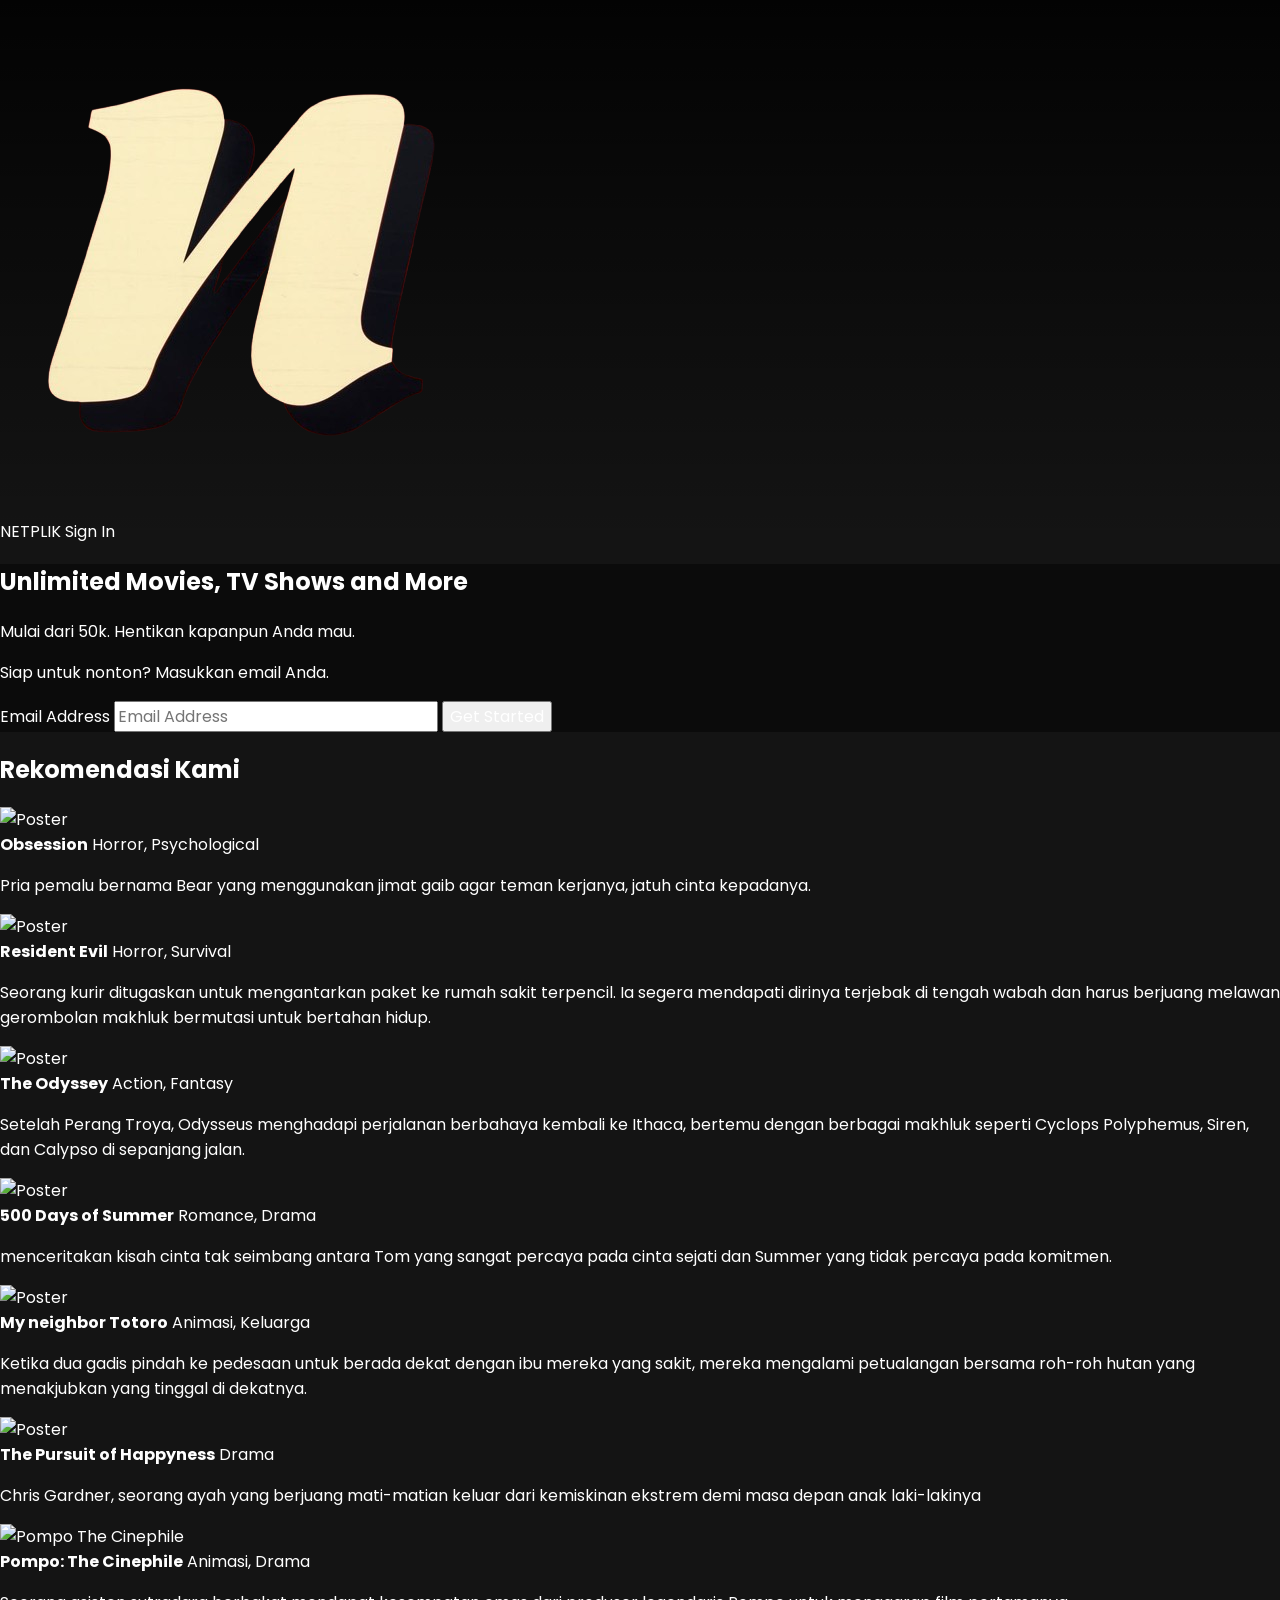
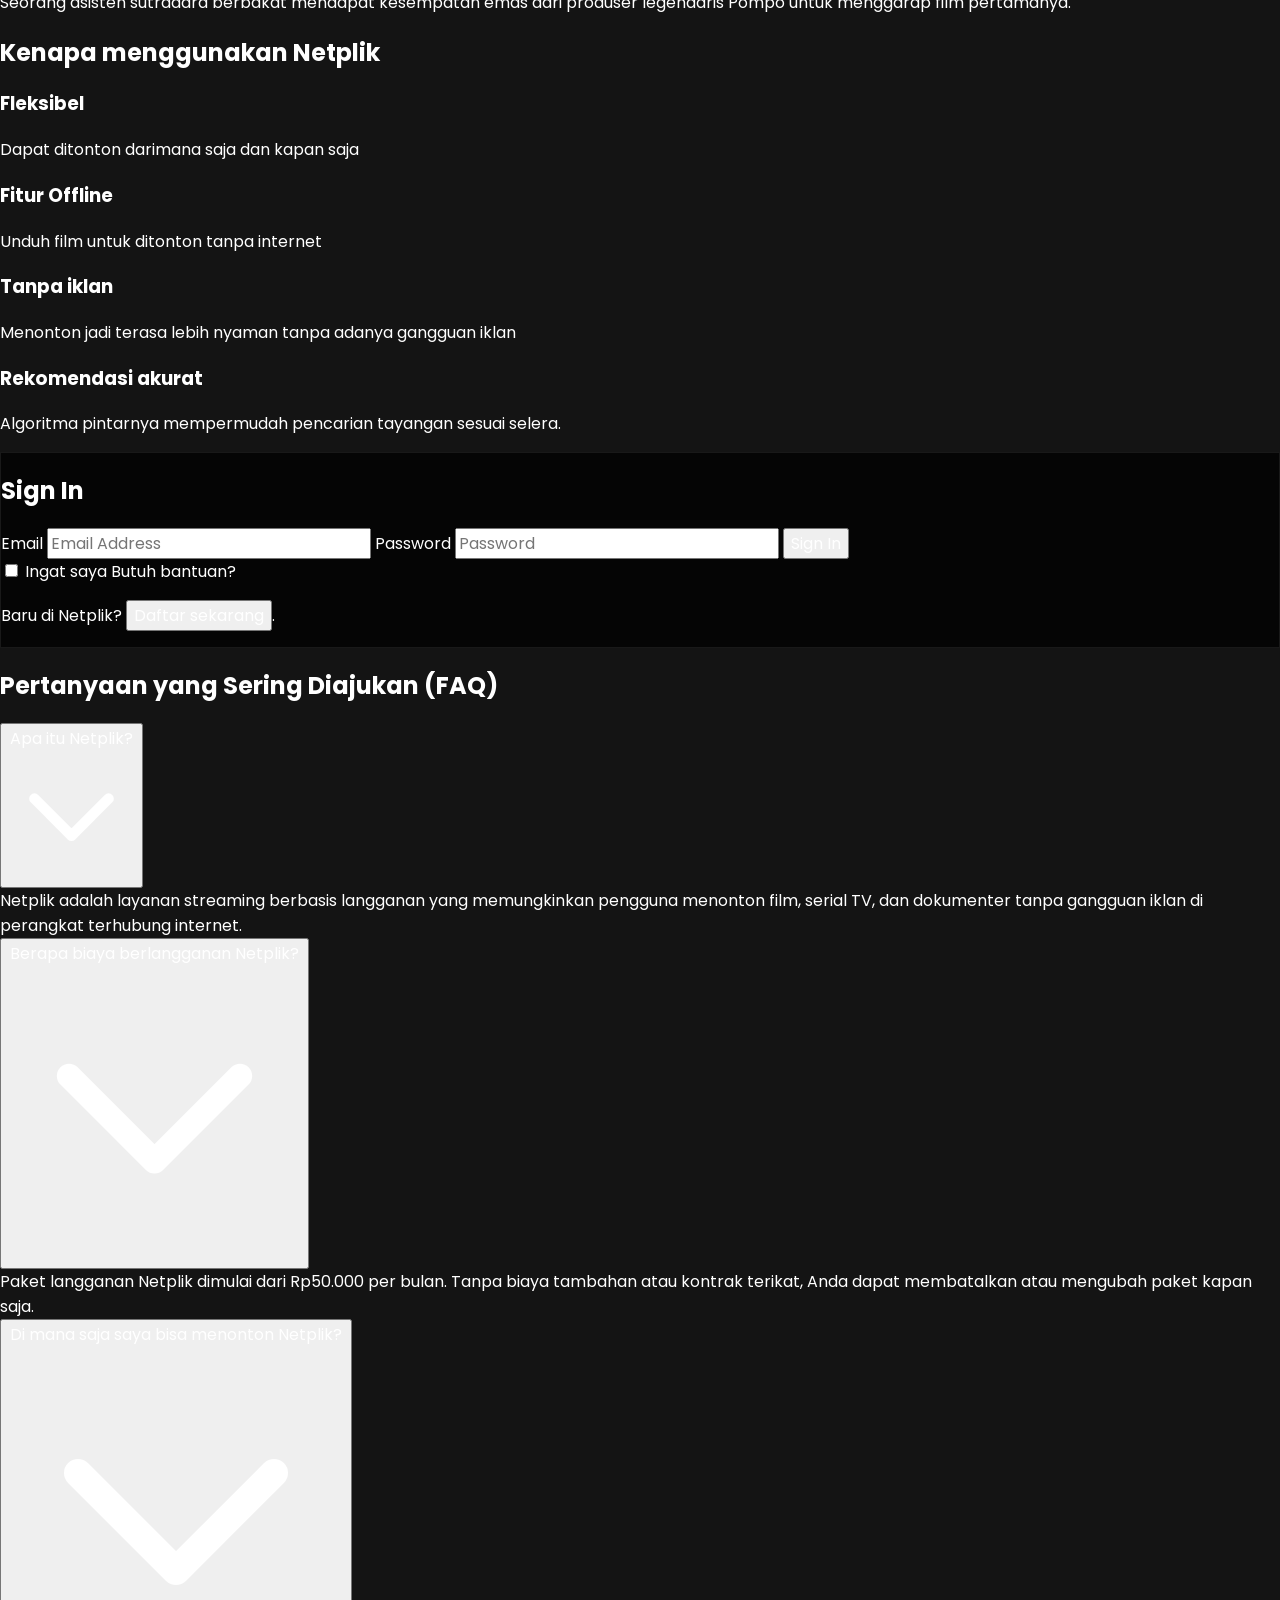
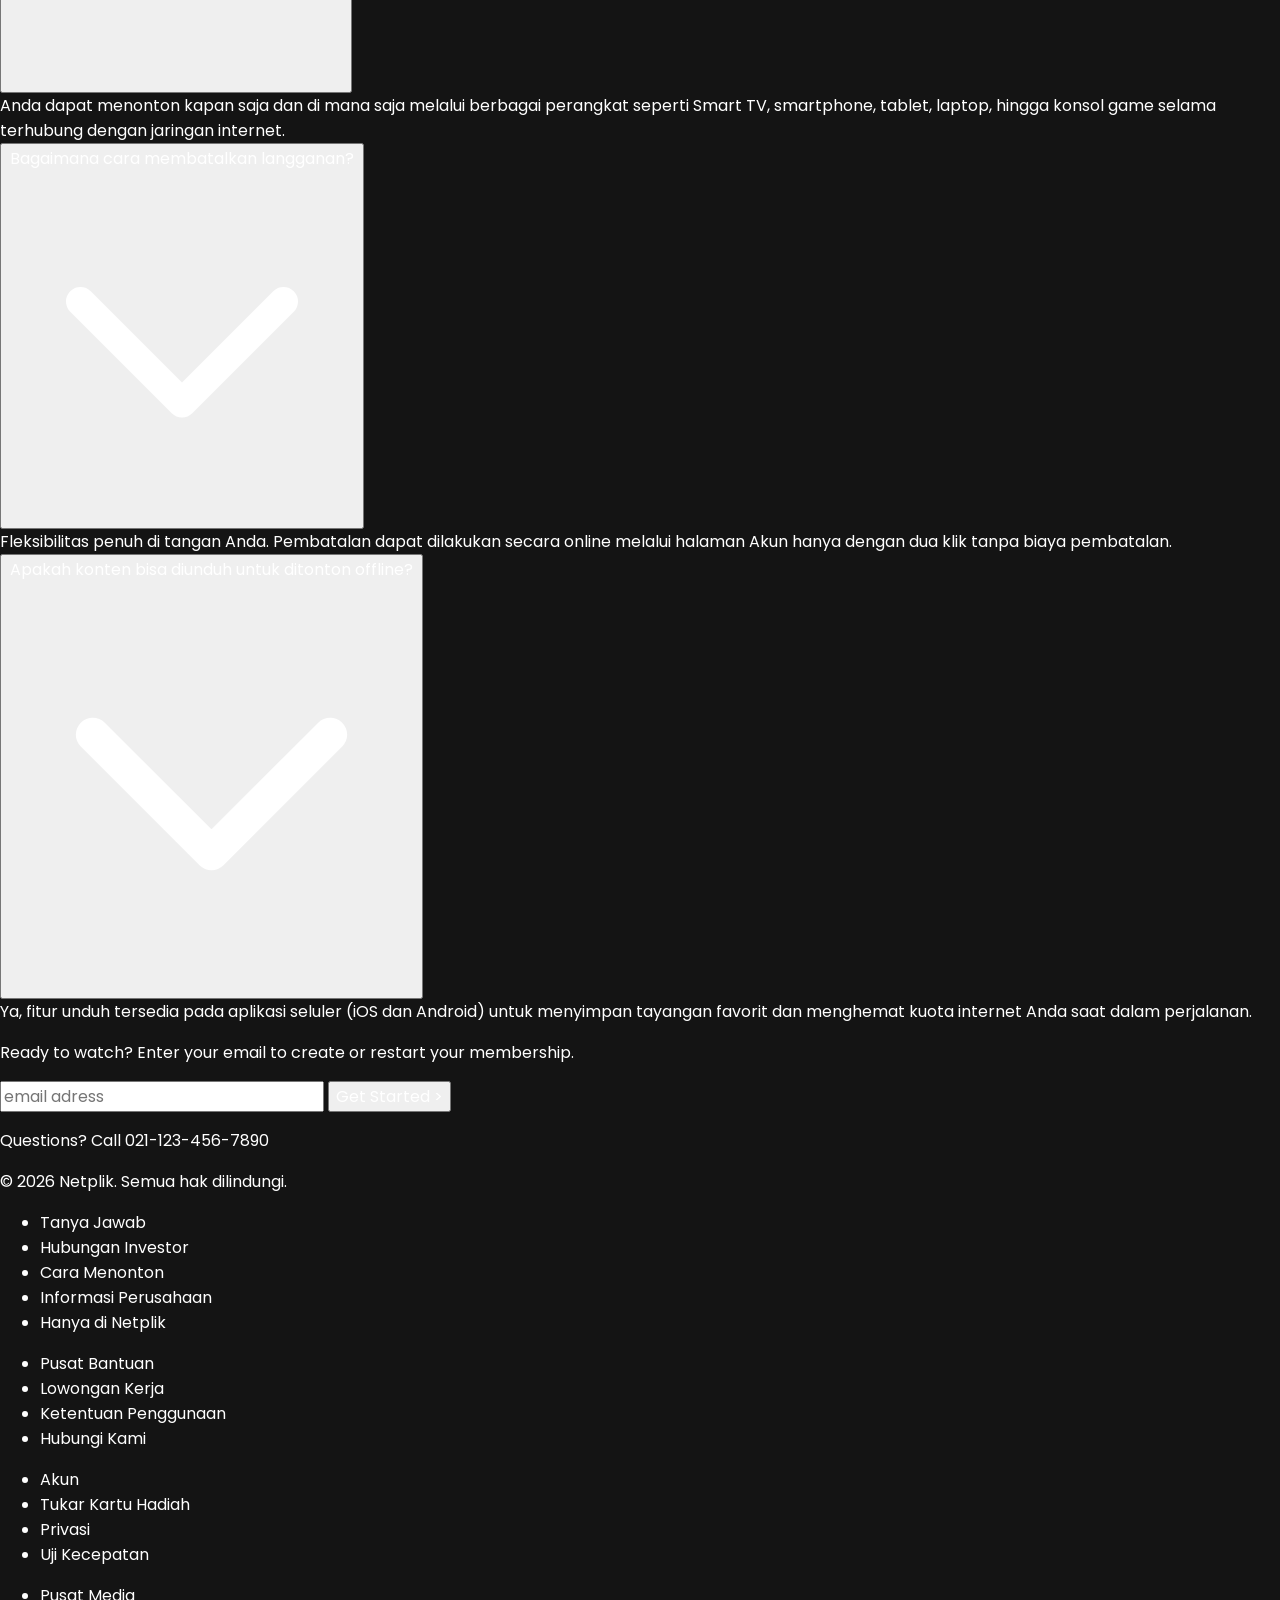
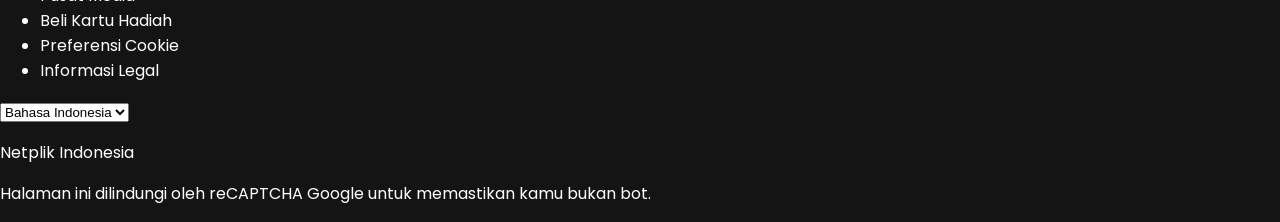
==== index.html @ b04b9514 "Update index.html" ====
<!DOCTYPE html>
<html lang="id">
<head>
<meta charset="UTF-8">
<meta name="viewport" content="width=device-width, initial-scale=1.0">
<title>Netplik</title>

<script src="https://cdn.tailwindcss.com"></script>
<script>
    tailwind.config = { theme: { extend: { colors: { brand: { DEFAULT: "#e50914", dark: "#b20710" } }, fontFamily: { sans: ["Poppins", "Helvetica Neue", "Arial", "sans-serif"] } } } };
</script>
<style>
    /* Menyembunyikan scrollbar untuk Chrome, Safari dan Opera */
    .no-scrollbar::-webkit-scrollbar {
        display: none;
    }
    /* Menyembunyikan scrollbar untuk IE, Edge dan Firefox */
    .no-scrollbar {
        -ms-overflow-style: none;  
        scrollbar-width: none; 
    }

    /* KELAS ANIMASI BARU */
    .reveal-section {
        opacity: 0;
        transform: translateY(40px);
        transition: all 1s ease-out;
    }
    .reveal-section.is-visible {
        opacity: 1;
        transform: translateY(0);
    }
</style>

<link rel="preconnect" href="https://fonts.googleapis.com">
<link rel="preconnect" href="https://fonts.gstatic.com" crossorigin>
<link href="https://fonts.googleapis.com/css2?family=Chewy&family=Poppins:wght@400;500;600;700;800&display=swap" rel="stylesheet">
<link rel="icon" type="image/png" href="Letter_N-removebg-preview.png">

<link rel="stylesheet" href="style.css">
</head>
<body class="bg-[#141414] font-sans text-white antialiased">

    <div id="landing-view">
    <header id="navbar" class="navbar fixed inset-x-0 top-0 z-50 flex h-16 items-center justify-between px-4 sm:h-20 sm:px-10 lg:px-16" aria-label="Utama">
        <a href="#" class="flex items-center gap-2" aria-label="Netplik">
        <img class="logo h-9 w-auto sm:h-12" src="Letter_N-removebg-preview.png" alt="Netplik logo">
        <span class="font-logo text-2xl text-brand sm:text-3xl">NETPLIK</span>
        </a>
        <a id="nav-auth" href="#login" class="sign-in-btn rounded bg-brand px-4 py-1.5 text-sm font-semibold transition hover:bg-brand-dark sm:px-5 sm:py-2">
        Sign In
        </a>
    </header>

    <section class="hero relative flex min-h-screen items-center justify-center px-4 pb-16 pt-28 text-center">
        <div class="hero-overlay absolute inset-0" aria-hidden="true"></div>

        <div class="hero-content relative z-10 mx-auto flex max-w-3xl flex-col items-center gap-5">
        <h1 class="text-4xl font-black leading-tight sm:text-5xl md:text-6xl">
            Unlimited Movies, TV Shows and More
        </h1>
        <p class="text-lg font-medium sm:text-xl md:text-2xl">
            Mulai dari 50k. Hentikan kapanpun Anda mau.
        </p>
        <p class="text-base text-white/80 sm:text-lg">
            Siap untuk nonton? Masukkan email Anda.
        </p>

        <form id="hero-form" class="hero-input flex w-full max-w-2xl flex-col gap-3 sm:flex-row" >
            <label for="email" class="sr-only">Email Address</label>
            <input id="email" type="email" placeholder="Email Address" required
            class="w-full flex-1 rounded-md border border-white/40 bg-black/60 px-4 py-3.5 placeholder-white/60 backdrop-blur">
            <button type="submit" class="btn rounded-md bg-brand px-8 py-3.5 text-lg font-semibold shadow-lg shadow-brand/30 transition hover:bg-brand-dark">
            Get Started
            </button>
        </form>
        </div>
    </section>

<!-- Section Main dimulai dari sini yaa -->
<section id="main-content">
    <main class="pt-24 pb-16">
        <section class="py-10 reveal-section"> 
           <h2 class="text-xl md:text-2xl font-bold mb-4 px-4 sm:px-10 lg:px-14">Rekomendasi Kami</h2>
           
            <div id="movie-track" class="flex overflow-x-auto gap-3 md:gap-4 px-4 sm:px-10 lg:px-14 pb-12 pt-4 no-scrollbar">
                
                <!-- Card Poster 1 (Obsession) -->
                <div class="relative z-10 hover:z-40 shrink-0 w-32 md:w-48 aspect-[2/3] group/card cursor-pointer">
                    <div class="backdrop-dimmer"></div>
                      <div class="absolute inset-0 transition-transform duration-300 group-hover/card:scale-110 rounded-md shadow-lg overflow-hidden">
                          <img src="https://gentaandalas.com/wp-content/uploads/2026/07/IMG-20260719-WA0008.jpg" alt="Poster" class="absolute inset-0 w-full h-full object-cover">
                          <div class="absolute inset-0 bg-gradient-to-t from-black via-black/80 to-transparent p-3 flex flex-col justify-end opacity-0 group-hover/card:opacity-100 transition-opacity duration-300">
                            <b class="text-white text-sm md:text-base leading-tight drop-shadow-md mb-1">Obsession</b>
                            <span class="text-brand text-[10px] md:text-xs font-bold mb-1">Horror, Psychological</span>
                            <p class="text-white/80 text-[10px] line-clamp-3 leading-snug">Pria pemalu bernama Bear yang menggunakan jimat gaib agar teman kerjanya, jatuh cinta kepadanya.</p>
                          </div>
                      </div>
                </div>

                <!-- Card Poster 2 -->
                <div class="relative z-10 hover:z-40 shrink-0 w-32 md:w-48 aspect-[2/3] group/card cursor-pointer">
                    <div class="backdrop-dimmer"></div>
                    <div class="absolute inset-0 transition-transform duration-300 group-hover/card:scale-110 rounded-md shadow-lg overflow-hidden">
                        <img src="https://i.scdn.co/image/ab67656300005f1f85df8fd8585399ddde31f8fb" alt="Poster" class="absolute inset-0 w-full h-full object-cover">
                        <div class="absolute inset-0 bg-gradient-to-t from-black via-black/80 to-transparent p-3 flex flex-col justify-end opacity-0 group-hover/card:opacity-100 transition-opacity duration-300">
                            <b class="text-white text-sm md:text-base leading-tight drop-shadow-md mb-1">Resident Evil</b>
                            <span class="text-brand text-[10px] md:text-xs font-bold mb-1">Horror, Survival</span>
                            <p class="text-white/80 text-[10px] line-clamp-3 leading-snug">Seorang kurir ditugaskan untuk mengantarkan paket ke rumah sakit terpencil. Ia segera mendapati dirinya terjebak di tengah wabah dan harus berjuang melawan gerombolan makhluk bermutasi untuk bertahan hidup.</p>
                        </div>
                    </div>
                </div>

                <!-- Card Poster 3 -->
                <div class="relative z-10 hover:z-40 shrink-0 w-32 md:w-48 aspect-[2/3] group/card cursor-pointer">
                    <div class="backdrop-dimmer"></div>
                    <div class="absolute inset-0 transition-transform duration-300 group-hover/card:scale-110 rounded-md shadow-lg overflow-hidden">
                        <img src="https://thumb.wikimedia.org/wikipedia/id/thumb/a/a6/The_Odyssey-film_poster.jpg/250px-The_Odyssey-film_poster.jpg?utm_source=id.wikipedia.org&utm_campaign=parser&utm_content=thumbnail" alt="Poster" class="absolute inset-0 w-full h-full object-cover">
                        <div class="absolute inset-0 bg-gradient-to-t from-black via-black/80 to-transparent p-3 flex flex-col justify-end opacity-0 group-hover/card:opacity-100 transition-opacity duration-300">
                            <b class="text-white text-sm md:text-base leading-tight drop-shadow-md mb-1">The Odyssey</b>
                            <span class="text-brand text-[10px] md:text-xs font-bold mb-1">Action, Fantasy</span>
                            <p class="text-white/80 text-[10px] line-clamp-3 leading-snug">Setelah Perang Troya, Odysseus menghadapi perjalanan berbahaya kembali ke Ithaca, bertemu dengan berbagai makhluk seperti Cyclops Polyphemus, Siren, dan Calypso di sepanjang jalan.</p>
                        </div>
                    </div>
                </div>

                <!-- Card Poster 4 -->
                <div class="relative z-10 hover:z-40 shrink-0 w-32 md:w-48 aspect-[2/3] group/card cursor-pointer">
                    <div class="backdrop-dimmer"></div>
                    <div class="absolute inset-0 transition-transform duration-300 group-hover/card:scale-110 rounded-md shadow-lg overflow-hidden">
                        <img src="https://upload.wikimedia.org/wikipedia/id/d/d1/Five_hundred_days_of_summer.jpg?utm_source=id.wikipedia.org&utm_campaign=index&utm_content=original" alt="Poster" class="absolute inset-0 w-full h-full object-cover">
                        <div class="absolute inset-0 bg-gradient-to-t from-black via-black/80 to-transparent p-3 flex flex-col justify-end opacity-0 group-hover/card:opacity-100 transition-opacity duration-300">
                            <b class="text-white text-sm md:text-base leading-tight drop-shadow-md mb-1">500 Days of Summer</b>
                            <span class="text-brand text-[10px] md:text-xs font-bold mb-1">Romance, Drama</span>
                            <p class="text-white/80 text-[10px] line-clamp-3 leading-snug">menceritakan kisah cinta tak seimbang antara Tom yang sangat percaya pada cinta sejati dan Summer yang tidak percaya pada komitmen.</p>
                        </div>
                    </div>
                </div>

                <!-- Card Poster 5 -->
                <div class="relative z-10 hover:z-40 shrink-0 w-32 md:w-48 aspect-[2/3] group/card cursor-pointer">
                    <div class="backdrop-dimmer"></div>
                    <div class="absolute inset-0 transition-transform duration-300 group-hover/card:scale-110 rounded-md shadow-lg overflow-hidden">
                        <img src="https://m.media-amazon.com/images/S/pv-target-images/02ef2b75bf6c39dec48c636c8dc9d0e4252601800eec9e15c8a266fc46150b00.jpg" alt="Poster" class="absolute inset-0 w-full h-full object-cover">
                        <div class="absolute inset-0 bg-gradient-to-t from-black via-black/80 to-transparent p-3 flex flex-col justify-end opacity-0 group-hover/card:opacity-100 transition-opacity duration-300">
                            <b class="text-white text-sm md:text-base leading-tight drop-shadow-md mb-1">My neighbor Totoro</b>
                            <span class="text-brand text-[10px] md:text-xs font-bold mb-1">Animasi, Keluarga</span>
                            <p class="text-white/80 text-[10px] line-clamp-3 leading-snug">Ketika dua gadis pindah ke pedesaan untuk berada dekat dengan ibu mereka yang sakit, mereka mengalami petualangan bersama roh-roh hutan yang menakjubkan yang tinggal di dekatnya.</p>
                        </div>
                    </div>
                </div>

                <!-- Card Poster 6 -->
                <div class="relative z-10 hover:z-40 shrink-0 w-32 md:w-48 aspect-[2/3] group/card cursor-pointer">
                    <div class="backdrop-dimmer"></div>
                    <div class="absolute inset-0 transition-transform duration-300 group-hover/card:scale-110 rounded-md shadow-lg overflow-hidden">
                        <img src="https://m.media-amazon.com/images/S/pv-target-images/ea3fbd0279409ad583e4275d5bc7f65f5dffa4627dc8107ce6812220a2a857d5.jpg" alt="Poster" class="absolute inset-0 w-full h-full object-cover">
                        <div class="absolute inset-0 bg-gradient-to-t from-black via-black/80 to-transparent p-3 flex flex-col justify-end opacity-0 group-hover/card:opacity-100 transition-opacity duration-300">
                            <b class="text-white text-sm md:text-base leading-tight drop-shadow-md mb-1">The Pursuit of Happyness</b>
                            <span class="text-brand text-[10px] md:text-xs font-bold mb-1">Drama</span>
                            <p class="text-white/80 text-[10px] line-clamp-3 leading-snug">Chris Gardner, seorang ayah yang berjuang mati-matian keluar dari kemiskinan ekstrem demi masa depan anak laki-lakinya</p>
                        </div>
                    </div>
                </div>
                
                <!-- Card Poster 7 -->
                <div class="relative z-10 hover:z-40 shrink-0 w-32 md:w-48 aspect-[2/3] group/card cursor-pointer">
                    <div class="backdrop-dimmer"></div>
                    <div class="absolute inset-0 transition-transform duration-300 group-hover/card:scale-110 rounded-md shadow-lg overflow-hidden">
                        <img src="https://resizing.flixster.com/csR6rFkhskwQWyRtaINyZ1ydrb4=/fit-in/352x330/v2/https://resizing.flixster.com/-XZAfHZM39UwaGJIFWKAE8fS0ak=/v3/t/assets/p20143590_p_v13_aa.jpg" alt="Pompo The Cinephile" class="absolute inset-0 w-full h-full object-cover">
                        <div class="absolute inset-0 bg-gradient-to-t from-black via-black/80 to-transparent p-3 flex flex-col justify-end opacity-0 group-hover/card:opacity-100 transition-opacity duration-300">
                            <b class="text-white text-sm md:text-base leading-tight drop-shadow-md mb-1">Pompo: The Cinephile</b>
                            <span class="text-brand text-[10px] md:text-xs font-bold mb-1">Animasi, Drama</span>
                            <p class="text-white/80 text-[10px] line-clamp-3 leading-snug">Seorang asisten sutradara berbakat mendapat kesempatan emas dari produser legendaris Pompo untuk menggarap film pertamanya.</p>
                        </div>
                    </div>
                </div>

            </div>
        </section>
    </main>
</section>

<!-- alasan memakai netplik-->
<section class="py-10 px-4 sm:px-10 lg:px-14 reveal-section">
  <h2 class="text-xl md:text-2xl font-bold mb-6 text-white">Kenapa menggunakan Netplik</h2>
  
  <div class="grid grid-cols-1 sm:grid-cols-2 lg:grid-cols-4 gap-4">
    
    <!-- Card 1 -->
    <div class="bg-gradient-to-br from-[#80091b] via-[#3a060e] to-[#120205] rounded-2xl p-6 min-h-[180px] transition-transform duration-300 hover:scale-[1.02]">
      <h3 class="text-lg font-bold mb-2 text-white">Fleksibel</h3>
      <p class="text-gray-400 text-xs sm:text-sm leading-relaxed">Dapat ditonton darimana saja dan kapan saja</p>
    </div>

    <!-- Card 2 -->
    <div class="bg-gradient-to-br from-[#80091b] via-[#3a060e] to-[#120205] rounded-2xl p-6 min-h-[180px] transition-transform duration-300 hover:scale-[1.02]">
      <h3 class="text-lg font-bold mb-2 text-white">Fitur Offline</h3>
      <p class="text-gray-400 text-xs sm:text-sm leading-relaxed">Unduh film untuk ditonton tanpa internet</p>
    </div>

    <!-- Card 3 -->
    <div class="bg-gradient-to-br from-[#80091b] via-[#3a060e] to-[#120205] rounded-2xl p-6 min-h-[180px] transition-transform duration-300 hover:scale-[1.02]">
      <h3 class="text-lg font-bold mb-2 text-white">Tanpa iklan</h3>
      <p class="text-gray-400 text-xs sm:text-sm leading-relaxed">Menonton jadi terasa lebih nyaman tanpa adanya gangguan iklan</p>
    </div>

    <!-- Card 4 -->
    <div class="bg-gradient-to-br from-[#80091b] via-[#3a060e] to-[#120205] rounded-2xl p-6 min-h-[180px] transition-transform duration-300 hover:scale-[1.02]">
      <h3 class="text-lg font-bold mb-2 text-white">Rekomendasi akurat</h3>
      <p class="text-gray-400 text-xs sm:text-sm leading-relaxed">Algoritma pintarnya mempermudah pencarian tayangan sesuai selera.</p>
    </div>

  </div>
</section>

<!-- // Bagian login -->
<section id="login" class="flex min-h-screen items-center justify-center px-4 py-20">
    <div class="login-card w-full max-w-md rounded-2xl p-6 shadow-2xl sm:p-10">
    <div id="auth-box">
        <h2 id="auth-title" class="mb-6 text-3xl font-bold">Sign In</h2>
        <form id="auth-form" class="flex flex-col gap-4" novalidate>
        <label for="login-email" class="sr-only">Email</label>
        <input id="login-email" name="email" type="email" placeholder="Email Address" required autocomplete="email"
            class="rounded-md bg-neutral-700/80 px-4 py-3.5 placeholder-white/60">
        <label for="login-pass" class="sr-only">Password</label>
        <input id="login-pass" name="password" type="password" placeholder="Password" required minlength="8" autocomplete="current-password"
            class="rounded-md bg-neutral-700/80 px-4 py-3.5 placeholder-white/60">
        <p id="auth-error" role="alert" class="hidden rounded-md bg-brand/20 px-3 py-2 text-sm text-red-300"></p>
        <button id="auth-submit" type="submit" class="mt-2 rounded-md bg-brand py-3.5 font-semibold transition hover:bg-brand-dark disabled:opacity-60">
            Sign In
        </button>
        <div class="flex items-center justify-between text-sm text-white/60">
            <label id="remember-wrap" class="flex items-center gap-2"><input id="remember" type="checkbox" class="accent-brand"> Ingat saya</label>
            <a href="#" class="hover:underline">Butuh bantuan?</a>
        </div>
        </form>
        <p class="mt-8 text-white/60">
        <span id="switch-text">Baru di Netplik?</span>
        <button id="switch-mode" type="button" class="text-white hover:underline">Daftar sekarang</button>.
        </p>
    </div>
    </div>
</section>

<!-- QeNA Section-->
<section class="py-12 px-4 sm:px-10 lg:px-14 reveal-section">
  <div class="max-w-4xl mx-auto">
    <h2 class="text-2xl md:text-3xl font-extrabold mb-8 text-center">Pertanyaan yang Sering Diajukan (FAQ)</h2>
    
    <div class="space-y-3" id="faq-accordion">
      
      <!-- FAQ Item 1 -->
      <div class="faq-item border border-white/10 rounded-lg overflow-hidden bg-[#1e1e1e]/60 backdrop-blur">
        <button type="button" class="faq-toggle w-full px-6 py-5 flex justify-between items-center text-left text-lg font-semibold hover:bg-white/5 transition-all duration-300 group">
          <!-- Font Skewed effect -->
          <span class="transition-transform duration-300 group-hover:-skew-x-6 group-hover:translate-x-1 group-hover:text-brand">
            Apa itu Netplik?
          </span>
          <svg class="faq-icon w-6 h-6 transform transition-transform duration-300 pointer-events-none" fill="none" stroke="currentColor" viewBox="0 0 24 24">
            <path stroke-linecap="round" stroke-linejoin="round" stroke-width="2" d="M19 9l-7 7-7-7" />
          </svg>
        </button>
        <!-- Container animation Slide Down -->
        <div class="faq-wrapper grid grid-rows-[0fr] transition-all duration-300 ease-in-out">
          <div class="overflow-hidden">
            <div class="faq-content px-6 pb-5 text-gray-300 text-sm sm:text-base leading-relaxed border-t border-white/5 pt-3">
              Netplik adalah layanan streaming berbasis langganan yang memungkinkan pengguna menonton film, serial TV, dan dokumenter tanpa gangguan iklan di perangkat terhubung internet.
            </div>
          </div>
        </div>
      </div>

      <!-- FAQ Item 2 -->
      <div class="faq-item border border-white/10 rounded-lg overflow-hidden bg-[#1e1e1e]/60 backdrop-blur">
        <button type="button" class="faq-toggle w-full px-6 py-5 flex justify-between items-center text-left text-lg font-semibold hover:bg-white/5 transition-all duration-300 group">
          <span class="transition-transform duration-300 group-hover:-skew-x-6 group-hover:translate-x-1 group-hover:text-brand">
            Berapa biaya berlangganan Netplik?
          </span>
          <svg class="faq-icon w-6 h-6 transform transition-transform duration-300 pointer-events-none" fill="none" stroke="currentColor" viewBox="0 0 24 24">
            <path stroke-linecap="round" stroke-linejoin="round" stroke-width="2" d="M19 9l-7 7-7-7" />
          </svg>
        </button>
        <div class="faq-wrapper grid grid-rows-[0fr] transition-all duration-300 ease-in-out">
          <div class="overflow-hidden">
            <div class="faq-content px-6 pb-5 text-gray-300 text-sm sm:text-base leading-relaxed border-t border-white/5 pt-3">
              Paket langganan Netplik dimulai dari Rp50.000 per bulan. Tanpa biaya tambahan atau kontrak terikat, Anda dapat membatalkan atau mengubah paket kapan saja.
            </div>
          </div>
        </div>
      </div>

      <!-- FAQ Item 3 -->
      <div class="faq-item border border-white/10 rounded-lg overflow-hidden bg-[#1e1e1e]/60 backdrop-blur">
        <button type="button" class="faq-toggle w-full px-6 py-5 flex justify-between items-center text-left text-lg font-semibold hover:bg-white/5 transition-all duration-300 group">
          <span class="transition-transform duration-300 group-hover:-skew-x-6 group-hover:translate-x-1 group-hover:text-brand">
            Di mana saja saya bisa menonton Netplik?
          </span>
          <svg class="faq-icon w-6 h-6 transform transition-transform duration-300 pointer-events-none" fill="none" stroke="currentColor" viewBox="0 0 24 24">
            <path stroke-linecap="round" stroke-linejoin="round" stroke-width="2" d="M19 9l-7 7-7-7" />
          </svg>
        </button>
        <div class="faq-wrapper grid grid-rows-[0fr] transition-all duration-300 ease-in-out">
          <div class="overflow-hidden">
            <div class="faq-content px-6 pb-5 text-gray-300 text-sm sm:text-base leading-relaxed border-t border-white/5 pt-3">
              Anda dapat menonton kapan saja dan di mana saja melalui berbagai perangkat seperti Smart TV, smartphone, tablet, laptop, hingga konsol game selama terhubung dengan jaringan internet.
            </div>
          </div>
        </div>
      </div>

      <!-- FAQ Item 4 -->
      <div class="faq-item border border-white/10 rounded-lg overflow-hidden bg-[#1e1e1e]/60 backdrop-blur">
        <button type="button" class="faq-toggle w-full px-6 py-5 flex justify-between items-center text-left text-lg font-semibold hover:bg-white/5 transition-all duration-300 group">
          <span class="transition-transform duration-300 group-hover:-skew-x-6 group-hover:translate-x-1 group-hover:text-brand">
            Bagaimana cara membatalkan langganan?
          </span>
          <svg class="faq-icon w-6 h-6 transform transition-transform duration-300 pointer-events-none" fill="none" stroke="currentColor" viewBox="0 0 24 24">
            <path stroke-linecap="round" stroke-linejoin="round" stroke-width="2" d="M19 9l-7 7-7-7" />
          </svg>
        </button>
        <div class="faq-wrapper grid grid-rows-[0fr] transition-all duration-300 ease-in-out">
          <div class="overflow-hidden">
            <div class="faq-content px-6 pb-5 text-gray-300 text-sm sm:text-base leading-relaxed border-t border-white/5 pt-3">
              Fleksibilitas penuh di tangan Anda. Pembatalan dapat dilakukan secara online melalui halaman Akun hanya dengan dua klik tanpa biaya pembatalan.
            </div>
          </div>
        </div>
      </div>

      <!-- FAQ Item 5 -->
      <div class="faq-item border border-white/10 rounded-lg overflow-hidden bg-[#1e1e1e]/60 backdrop-blur">
        <button type="button" class="faq-toggle w-full px-6 py-5 flex justify-between items-center text-left text-lg font-semibold hover:bg-white/5 transition-all duration-300 group">
          <span class="transition-transform duration-300 group-hover:-skew-x-6 group-hover:translate-x-1 group-hover:text-brand">
            Apakah konten bisa diunduh untuk ditonton offline?
          </span>
          <svg class="faq-icon w-6 h-6 transform transition-transform duration-300 pointer-events-none" fill="none" stroke="currentColor" viewBox="0 0 24 24">
            <path stroke-linecap="round" stroke-linejoin="round" stroke-width="2" d="M19 9l-7 7-7-7" />
          </svg>
        </button>
        <div class="faq-wrapper grid grid-rows-[0fr] transition-all duration-300 ease-in-out">
          <div class="overflow-hidden">
            <div class="faq-content px-6 pb-5 text-gray-300 text-sm sm:text-base leading-relaxed border-t border-white/5 pt-3">
              Ya, fitur unduh tersedia pada aplikasi seluler (iOS dan Android) untuk menyimpan tayangan favorit dan menghemat kuota internet Anda saat dalam perjalanan.
            </div>
          </div>
        </div>
      </div>

    </div>
  </div>
</section>


<!-- Section footer -->
<footer class="bg-red-700 border-t border-gray-300/20 px-4 py-7 text-sm text-white/60 sm:px-10 lg:px-14">
  <p class="text-1xl text-white md:text-1xl text-center mb-7 ">Ready to watch? Enter your email to create or restart your membership.</p>
  <div class="flex items-center gap-3 max-w-3xl mx-auto">
    <input type="email" placeholder="email adress" class="border border-gray-550 rounded-2xl px-5 py-3 flex-1 text-white text-xl placeholder-gray-400 outline-none">
    <button class="bg-gradient-to-r from-purple-600 to-red-500 text-white font-bold px-5 py-3  border-550 rounded-2xl text-xl flex items-center justify-center gap-5 hover:opacity-90 transition">Get Started
      <span class="text-4xl font-light leading-none">></span>
    </button>
  </div>
  <p class="mt-6 text-white text-1xl ">Questions? Call 021-123-456-7890</p>
© 2026 Netplik. Semua hak dilindungi.

<!-- bagian linknya footer -->
<div class="grid grid-cols-2 md:grid-cols-4 gap-4 mb-8 text-xs sm:text-sm">
      <ul class="space-y-3">
        <li><a href="#" class="hover:underline">Tanya Jawab</a></li>
        <li><a href="#" class="hover:underline">Hubungan Investor</a></li>
        <li><a href="#" class="hover:underline">Cara Menonton</a></li>
        <li><a href="#" class="hover:underline">Informasi Perusahaan</a></li>
        <li><a href="#" class="hover:underline">Hanya di Netplik</a></li>
      </ul>
      <ul class="space-y-3">
        <li><a href="#" class="hover:underline">Pusat Bantuan</a></li>
        <li><a href="#" class="hover:underline">Lowongan Kerja</a></li>
        <li><a href="#" class="hover:underline">Ketentuan Penggunaan</a></li>
        <li><a href="#" class="hover:underline">Hubungi Kami</a></li>
      </ul>
      <ul class="space-y-3">
        <li><a href="#" class="hover:underline">Akun</a></li>
        <li><a href="#" class="hover:underline">Tukar Kartu Hadiah</a></li>
        <li><a href="#" class="hover:underline">Privasi</a></li>
        <li><a href="#" class="hover:underline">Uji Kecepatan</a></li>
      </ul>
      <ul class="space-y-3">
        <li><a href="#" class="hover:underline">Pusat Media</a></li>
        <li><a href="#" class="hover:underline">Beli Kartu Hadiah</a></li>
        <li><a href="#" class="hover:underline">Preferensi Cookie</a></li>
        <li><a href="#" class="hover:underline">Informasi Legal</a></li>
      </ul>
    </div>

    <!-- bagian milih bahasa -->
    <div class="mb-6">
      <select aria-label="Pilih Bahasa" class="bg-black text-white border border-neutral-700 rounded px-4 py-2 text-sm focus:outline-none focus:border-white cursor-pointer">
        <option value="id">Bahasa Indonesia</option>
        <option value="en">English</option>
      </select>
    </div>

    <!-- bagian informasi negara reCAPTCHA -->
    <p class="mb-4 text-xs sm:text-sm">Netplik Indonesia</p>
    <p class="text-[11px] text-white/80 leading-relaxed">
      Halaman ini dilindungi oleh reCAPTCHA Google untuk memastikan kamu bukan bot.
    </p>
</footer>

<script>
    // KODE ANIMASI SCROLL REVEAL
document.addEventListener("DOMContentLoaded", () => {
        const observer = new IntersectionObserver((entries, observer) => {
            entries.forEach(entry => {
                if (entry.isIntersecting) {
                    entry.target.classList.add("is-visible");
                    observer.unobserve(entry.target);
                }
            });
        }, {
            threshold: 0.1,
            rootMargin: "0px 0px -50px 0px"
        });

        const sections = document.querySelectorAll(".reveal-section");
        sections.forEach(sec => observer.observe(sec));

        // Accordion QeNA Logic
        document.addEventListener("click", (e) => {

            const card = e.target.closest(".group\\/card") || e.target.closest(".play-btn");
            if (!card) return;
        
            e.preventDefault();
      
            const loginSection = document.getElementById("login");
            if (loginSection) {
                loginSection.scrollIntoView({ behavior: "smooth" });
            }
          
            const switchBtn = document.getElementById("switch-mode");
            const authTitle = document.getElementById("auth-title");
            
            if (authTitle && authTitle.textContent.trim() === "Sign In" && switchBtn) {
                switchBtn.click();
            }
          
            setTimeout(() => {
                const emailInput = document.getElementById("login-email");
                if (emailInput) emailInput.focus();
            }, 400); // Delay dikit nunggu scroll animasi selesai

            // QeNA Logic Current item
            if (!isOpen) {
                currentWrapper.classList.remove("grid-rows-[0fr]");
                currentWrapper.classList.add("grid-rows-[1fr]");
                currentIcon.classList.add("rotate-180");
            }
        });
    });
    
    
</script>

<script src="script.js"></script>
</body>
</html>
---- style.css ----
*, *::before, *::after { box-sizing: border-box; }
    html { scroll-behavior: smooth; }
    body { margin: 0; background: #141414; color: #fff; font-family: "Poppins", "Helvetica Neue", Arial, sans-serif; -webkit-font-smoothing: antialiased; }
    a { color: inherit; text-decoration: none; }
    img { max-width: 100%; display: block; }
.hidden { display: none !important; }

input, button { font: inherit; color: inherit; outline: none; }
input:focus-visible, button:focus-visible, a:focus-visible {
    outline: 2px solid #fff;
    outline-offset: 2px;
}
.navbar {
    background: linear-gradient(to bottom, rgba(0, 0, 0, 0.85), rgba(0, 0, 0, 0));
}
.hero {
    background-color: #0b0b0b;
    background-image: url("https://images.unsplash.com/photo-1489599849927-2ee91cede3ba?auto=format&fit=crop&w=2000&q=70");
    background-size: cover;
    background-position: center;
}
.hero-overlay {
    background:
    linear-gradient(to top, #141414 0%, rgba(20, 20, 20, 0) 40%),
    linear-gradient(to bottom, rgba(0, 0, 0, 0.8), rgba(0, 0, 0, 0.55) 50%, rgba(0, 0, 0, 0.85));
}
.btn:active { transform: scale(0.98); }
.login-card {
    background: rgba(0, 0, 0, 0.75);
    border: 1px solid rgba(255, 255, 255, 0.08);
}
/* Custom Backdrop Dimmer Biar Feathering-nya Mulus & Gak Kasar */
.backdrop-dimmer {
    position: fixed;
    inset: 0;
    pointer-events: none;
    z-index: -10;
    opacity: 0;
    transition: opacity 300ms ease;
    
    /* Warna Gelap + Blur (Bisa lo atur rgba-nya di sini biar gak kegelapan) */
    background-color: rgba(0, 0, 0, 0.85); 
    backdrop-filter: blur(4px);
    -webkit-backdrop-filter: blur(4px);

    /* Gradient Mask: 0% -> 10% gradual masuk, 90% -> 100% gradual keluar */
    -webkit-mask-image: linear-gradient(to bottom, transparent 0%, black 10%, black 90%, transparent 100%);
    mask-image: linear-gradient(to bottom, transparent 0%, black 10%, black 90%, transparent 100%);
}

/* Pas Card Di-hover, Backdrop-nya Buka */
.group\/card:hover .backdrop-dimmer {
    opacity: 1;
}
@media (prefers-reduced-motion: reduce) {
  * { transition: none !important; scroll-behavior: auto !important; }
}
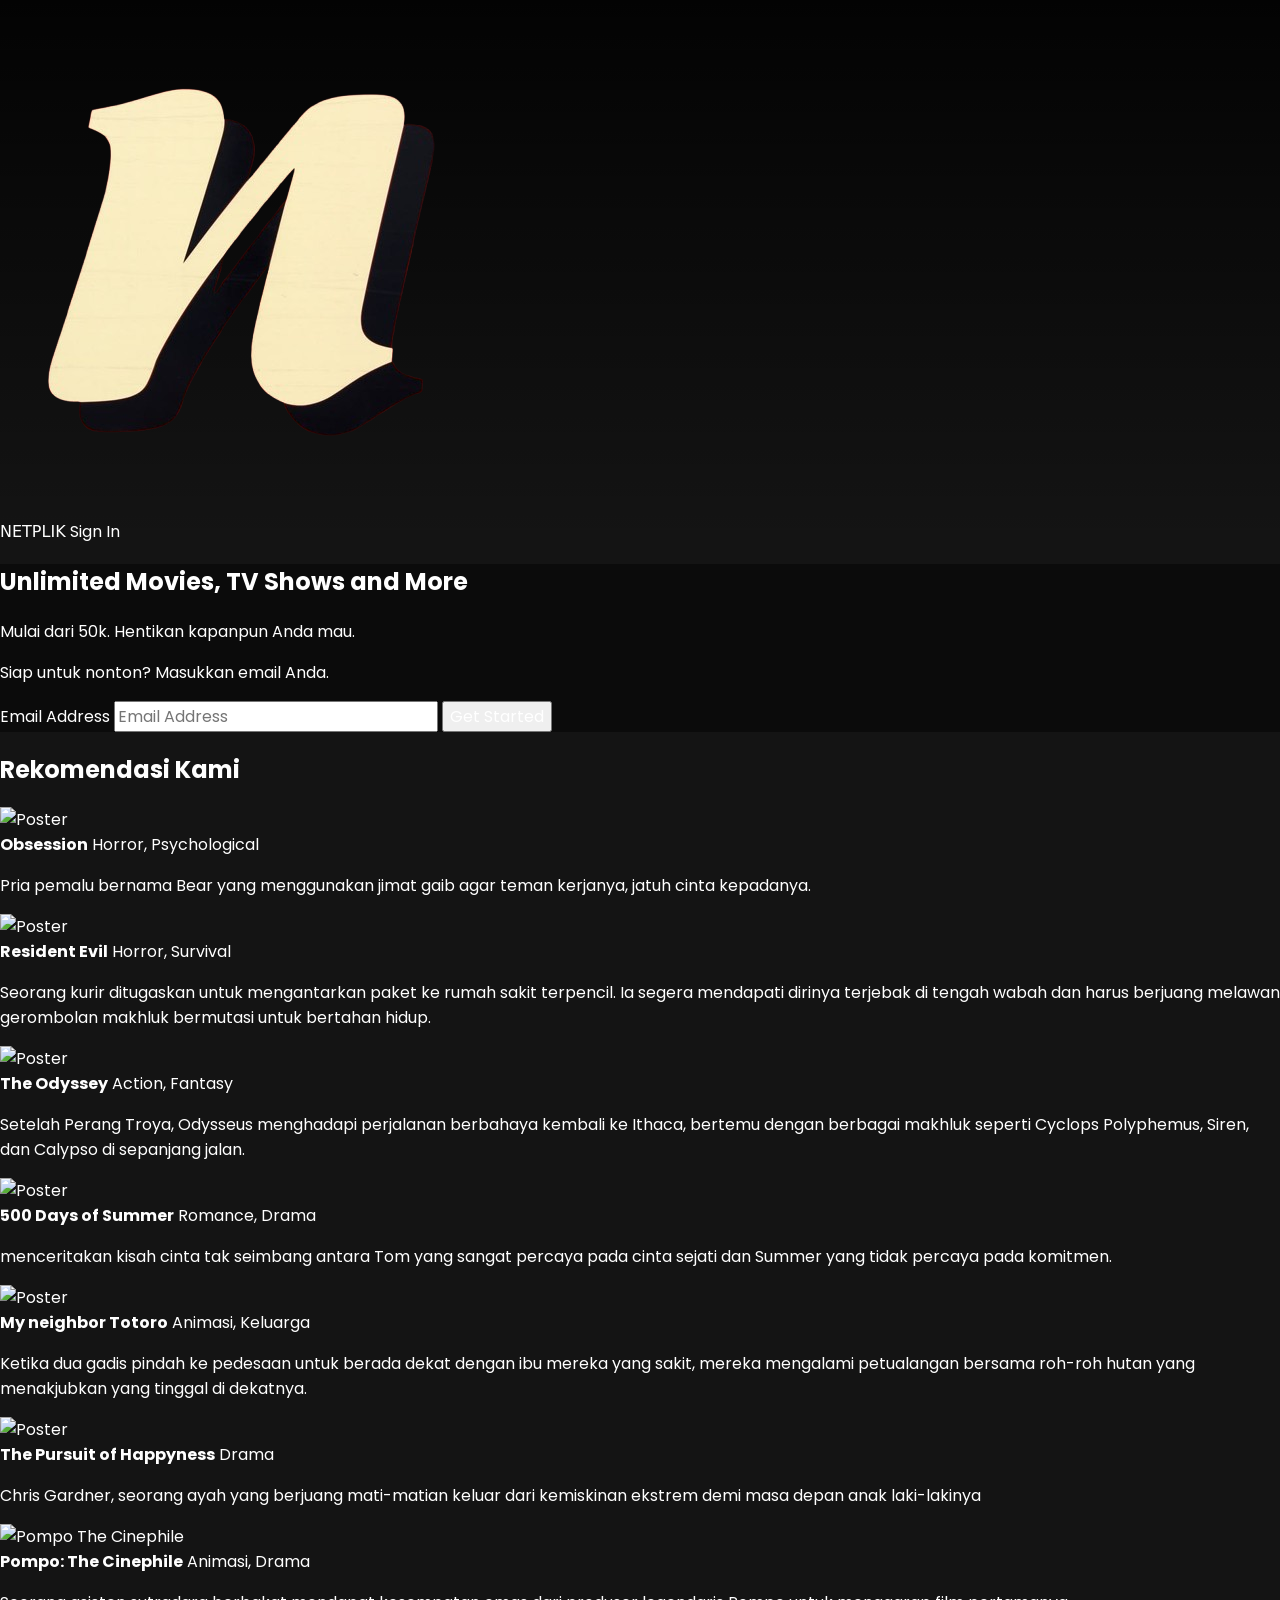
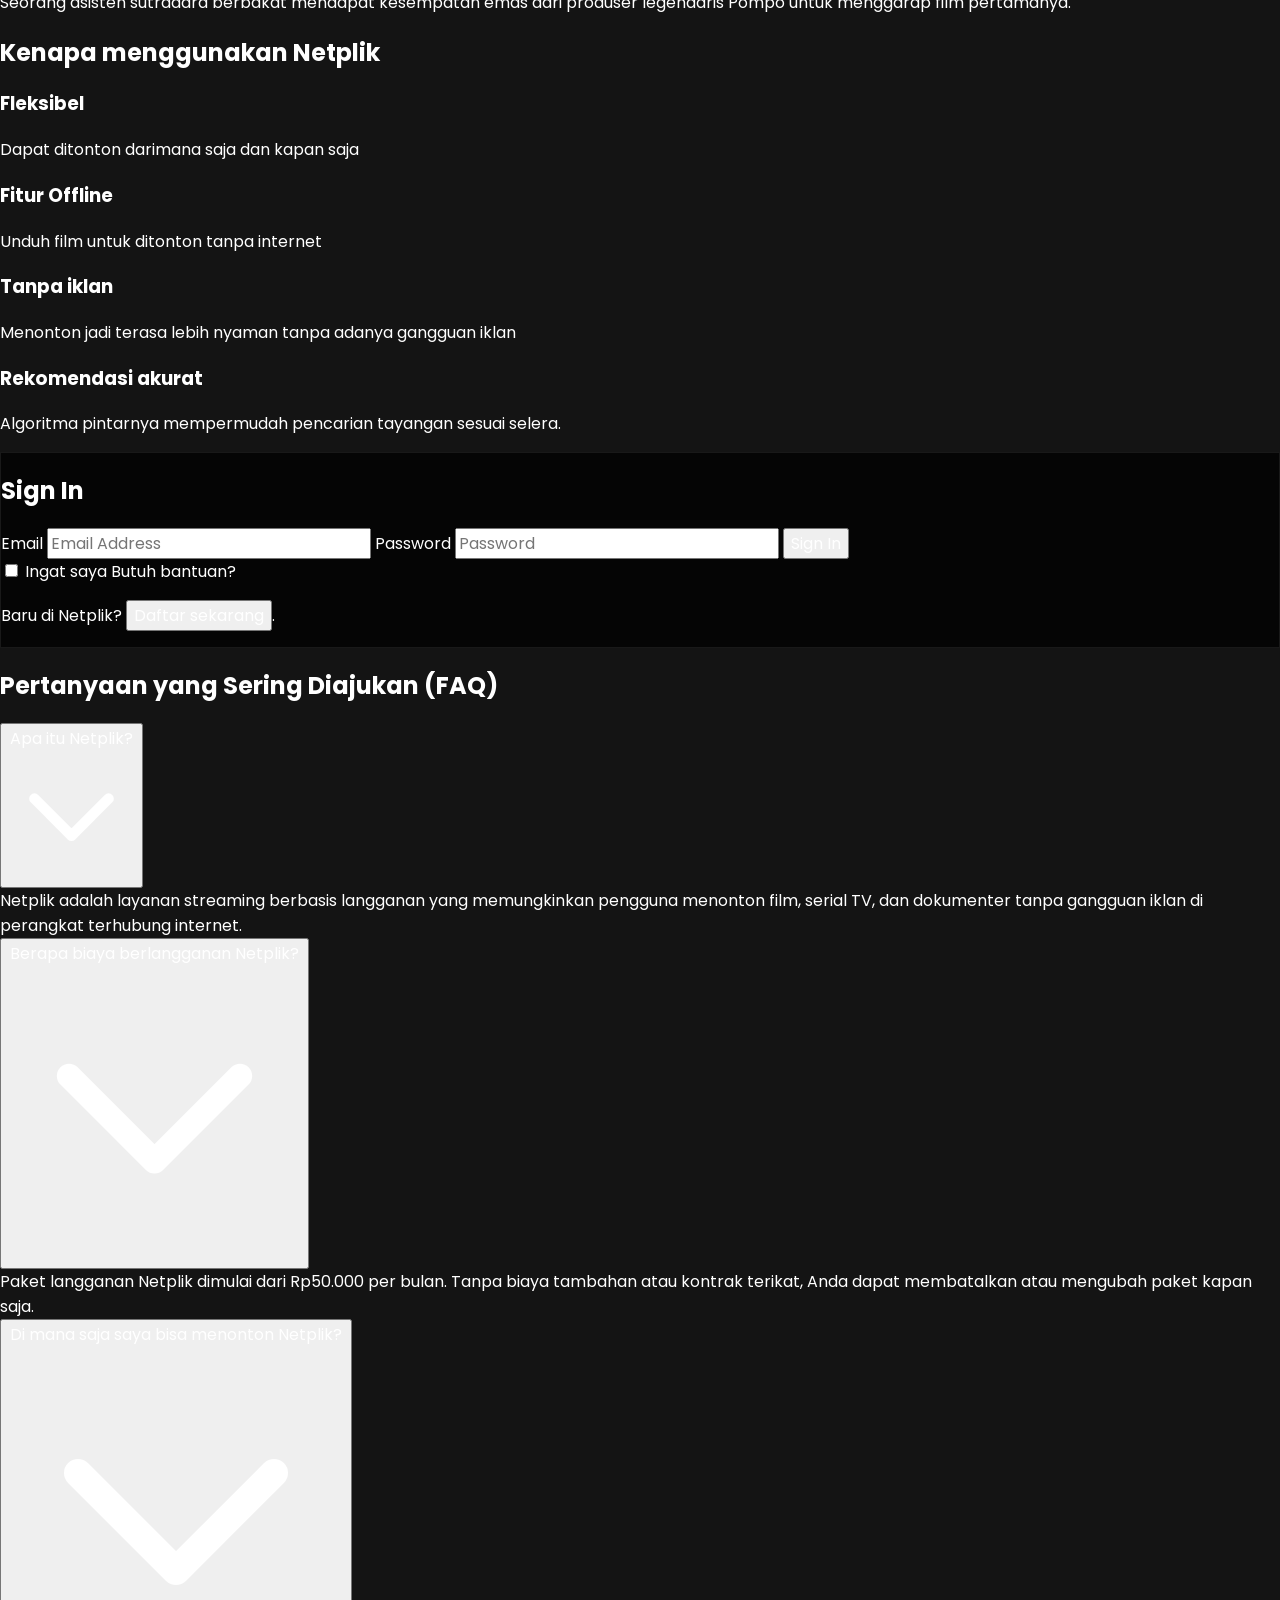
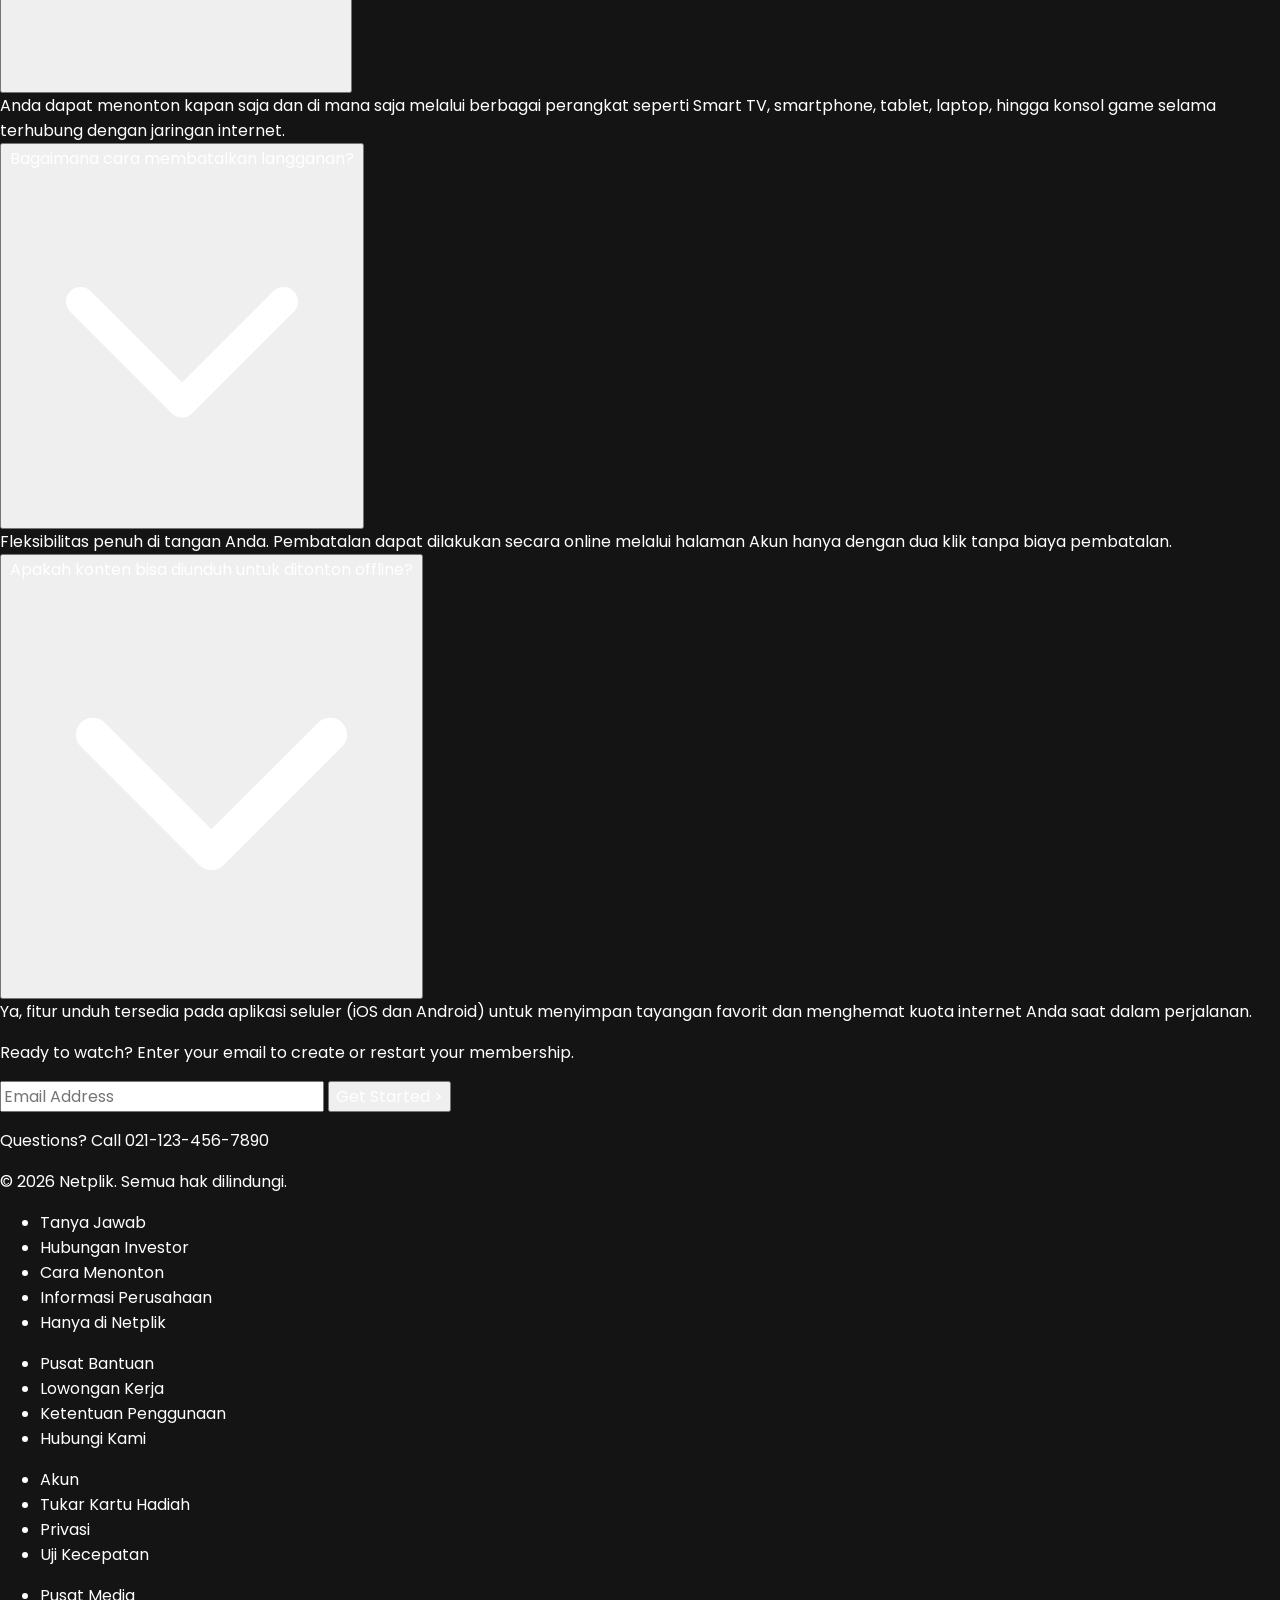
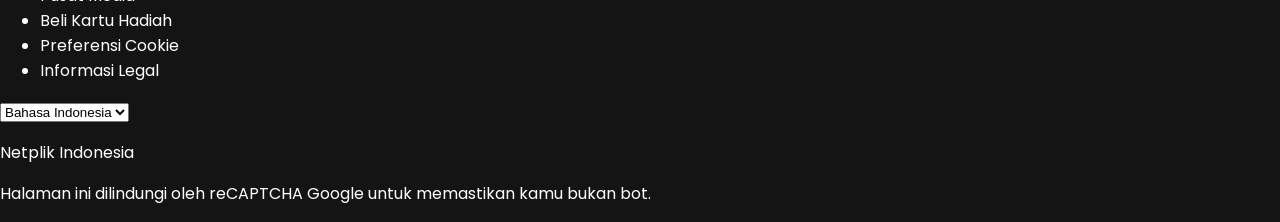
==== commit 43da602c: "perbaikan" ====
--- a/index.html
+++ b/index.html
@@ -42,7 +42,7 @@
 <body class="bg-[#141414] font-sans text-white antialiased">
 
     <div id="landing-view">
-    <header id="navbar" class="navbar fixed inset-x-0 top-0 z-50 flex h-16 items-center justify-between px-4 sm:h-20 sm:px-10 lg:px-16" aria-label="Utama">
+    <header class="navbar fixed inset-x-0 top-0 z-50 flex h-16 items-center justify-between px-4 sm:h-20 sm:px-10 lg:px-16">
         <a href="#" class="flex items-center gap-2" aria-label="Netplik">
         <img class="logo h-9 w-auto sm:h-12" src="Letter_N-removebg-preview.png" alt="Netplik logo">
         <span class="font-logo text-2xl text-brand sm:text-3xl">NETPLIK</span>
@@ -355,12 +355,15 @@
 <!-- Section footer -->
 <footer class="bg-red-700 border-t border-gray-300/20 px-4 py-7 text-sm text-white/60 sm:px-10 lg:px-14">
   <p class="text-1xl text-white md:text-1xl text-center mb-7 ">Ready to watch? Enter your email to create or restart your membership.</p>
-  <div class="flex items-center gap-3 max-w-3xl mx-auto">
-    <input type="email" placeholder="email adress" class="border border-gray-550 rounded-2xl px-5 py-3 flex-1 text-white text-xl placeholder-gray-400 outline-none">
-    <button class="bg-gradient-to-r from-purple-600 to-red-500 text-white font-bold px-5 py-3  border-550 rounded-2xl text-xl flex items-center justify-center gap-5 hover:opacity-90 transition">Get Started
-      <span class="text-4xl font-light leading-none">></span>
-    </button>
-  </div>
+  <div class="flex flex-col sm:flex-row items-stretch gap-3 max-w-3xl mx-auto">
+  <input type="email" placeholder="Email Address"
+    class="min-w-0 w-full flex-1 border border-white/40 bg-transparent rounded-2xl px-4 py-3 text-base sm:text-xl text-white placeholder-gray-300 outline-none">
+  <button type="button"
+    class="bg-gradient-to-r from-purple-600 to-red-500 text-white font-bold px-5 py-3 rounded-2xl text-base sm:text-xl flex items-center justify-center gap-3 whitespace-nowrap hover:opacity-90 transition">
+    Get Started
+    <span class="text-3xl sm:text-4xl font-light leading-none">&gt;</span>
+  </button>
+</div>
   <p class="mt-6 text-white text-1xl ">Questions? Call 021-123-456-7890</p>
 © 2026 Netplik. Semua hak dilindungi.
 
--- a/style.css
+++ b/style.css
@@ -1,35 +1,59 @@
 *, *::before, *::after { box-sizing: border-box; }
-    html { scroll-behavior: smooth; }
-    body { margin: 0; background: #141414; color: #fff; font-family: "Poppins", "Helvetica Neue", Arial, sans-serif; -webkit-font-smoothing: antialiased; }
-    a { color: inherit; text-decoration: none; }
-    img { max-width: 100%; display: block; }
+
+/* Pengaman agar halaman tidak melebar / ter-zoom-out di HP */
+html, body {
+    max-width: 100%;
+    overflow-x: hidden;
+}
+
+html { scroll-behavior: smooth; }
+
+body {
+    margin: 0;
+    background: #141414;
+    color: #fff;
+    font-family: "Poppins", "Helvetica Neue", Arial, sans-serif;
+    -webkit-font-smoothing: antialiased;
+}
+
+a { color: inherit; text-decoration: none; }
+img { max-width: 100%; display: block; }
 .hidden { display: none !important; }
+
+/* Font logo (dipakai di index.html: class "font-logo") */
+.font-logo { font-family: "Chewy", system-ui, sans-serif; }
 
 input, button { font: inherit; color: inherit; outline: none; }
 input:focus-visible, button:focus-visible, a:focus-visible {
     outline: 2px solid #fff;
     outline-offset: 2px;
 }
+
 .navbar {
     background: linear-gradient(to bottom, rgba(0, 0, 0, 0.85), rgba(0, 0, 0, 0));
 }
+
 .hero {
     background-color: #0b0b0b;
     background-image: url("https://images.unsplash.com/photo-1489599849927-2ee91cede3ba?auto=format&fit=crop&w=2000&q=70");
     background-size: cover;
     background-position: center;
 }
+
 .hero-overlay {
     background:
-    linear-gradient(to top, #141414 0%, rgba(20, 20, 20, 0) 40%),
-    linear-gradient(to bottom, rgba(0, 0, 0, 0.8), rgba(0, 0, 0, 0.55) 50%, rgba(0, 0, 0, 0.85));
+        linear-gradient(to top, #141414 0%, rgba(20, 20, 20, 0) 40%),
+        linear-gradient(to bottom, rgba(0, 0, 0, 0.8), rgba(0, 0, 0, 0.55) 50%, rgba(0, 0, 0, 0.85));
 }
+
 .btn:active { transform: scale(0.98); }
+
 .login-card {
     background: rgba(0, 0, 0, 0.75);
     border: 1px solid rgba(255, 255, 255, 0.08);
 }
-/* Custom Backdrop Dimmer Biar Feathering-nya Mulus & Gak Kasar */
+
+/* Backdrop dimmer saat poster di-hover */
 .backdrop-dimmer {
     position: fixed;
     inset: 0;
@@ -37,21 +61,15 @@
     z-index: -10;
     opacity: 0;
     transition: opacity 300ms ease;
-    
-    /* Warna Gelap + Blur (Bisa lo atur rgba-nya di sini biar gak kegelapan) */
-    background-color: rgba(0, 0, 0, 0.85); 
+    background-color: rgba(0, 0, 0, 0.85);
     backdrop-filter: blur(4px);
     -webkit-backdrop-filter: blur(4px);
-
-    /* Gradient Mask: 0% -> 10% gradual masuk, 90% -> 100% gradual keluar */
     -webkit-mask-image: linear-gradient(to bottom, transparent 0%, black 10%, black 90%, transparent 100%);
     mask-image: linear-gradient(to bottom, transparent 0%, black 10%, black 90%, transparent 100%);
 }
 
-/* Pas Card Di-hover, Backdrop-nya Buka */
-.group\/card:hover .backdrop-dimmer {
-    opacity: 1;
-}
+.group\/card:hover .backdrop-dimmer { opacity: 1; }
+
 @media (prefers-reduced-motion: reduce) {
-  * { transition: none !important; scroll-behavior: auto !important; }
-}
+    * { transition: none !important; scroll-behavior: auto !important; }
+}
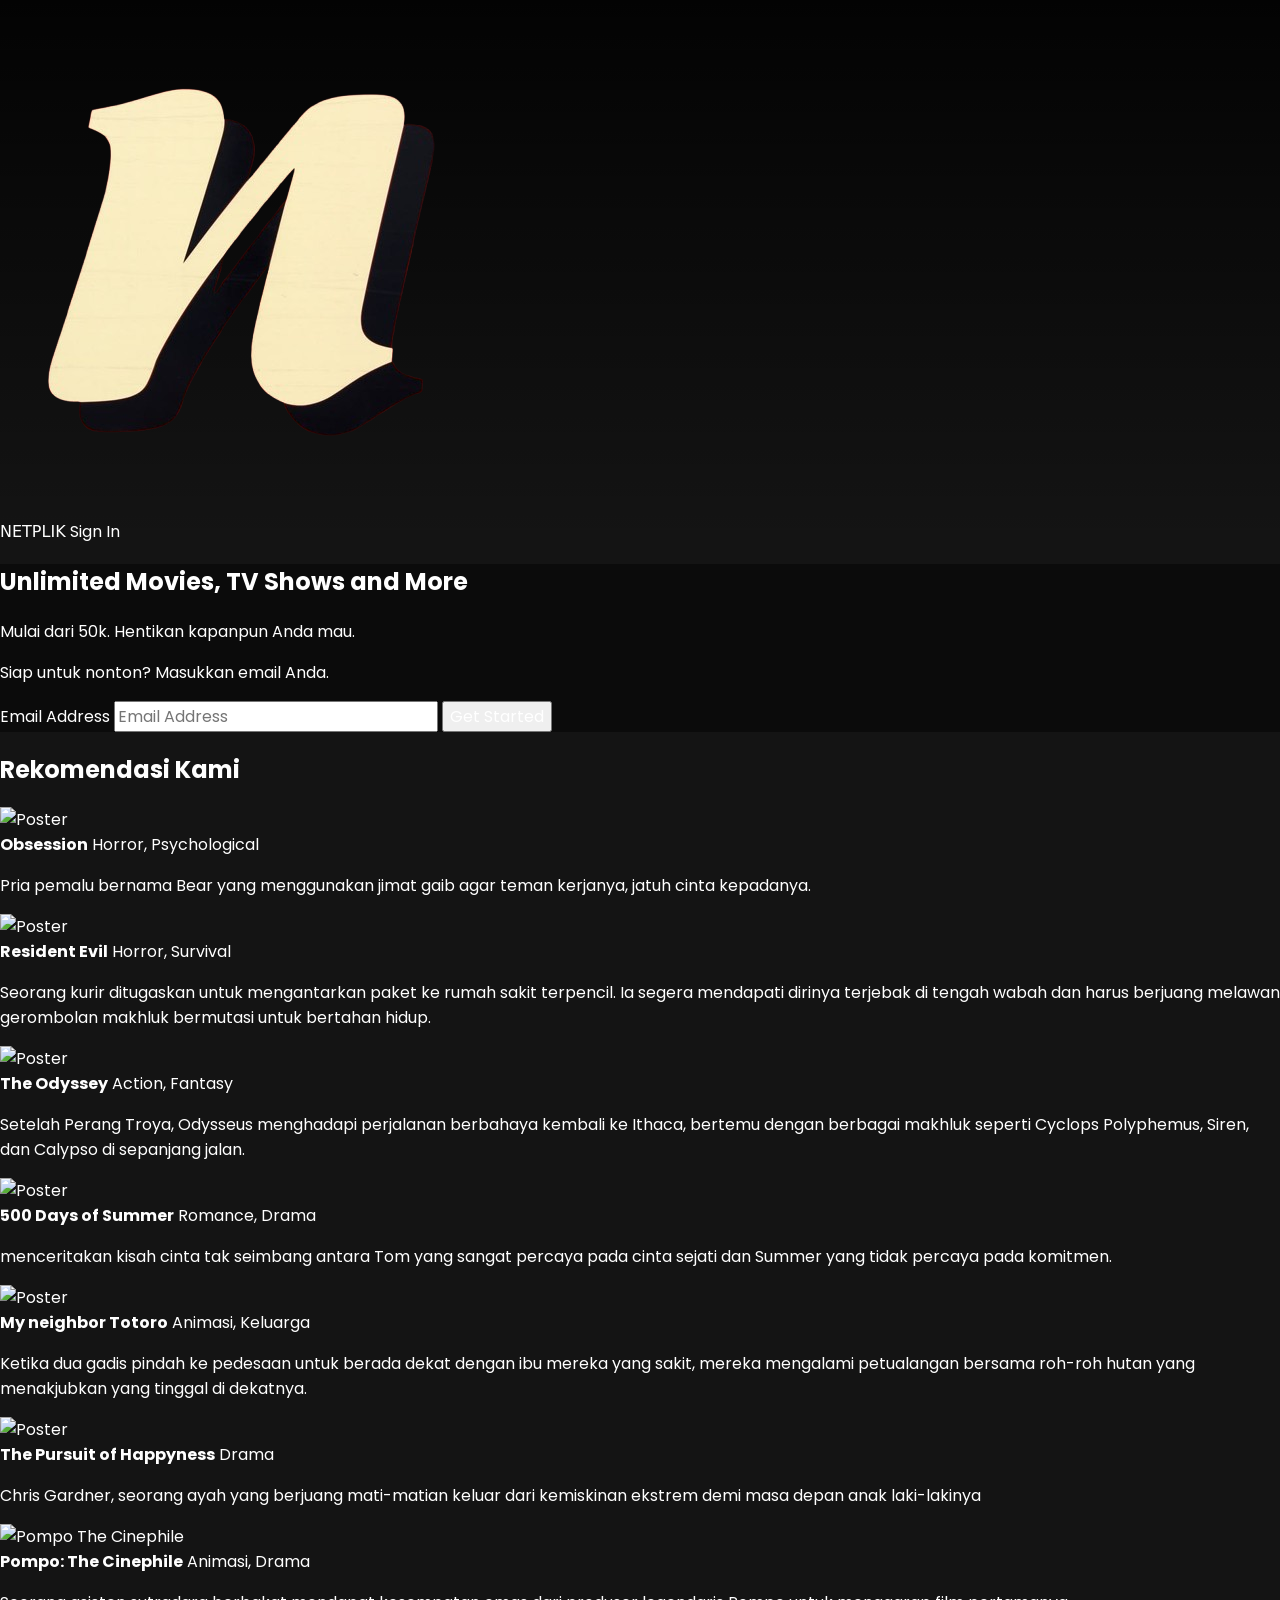
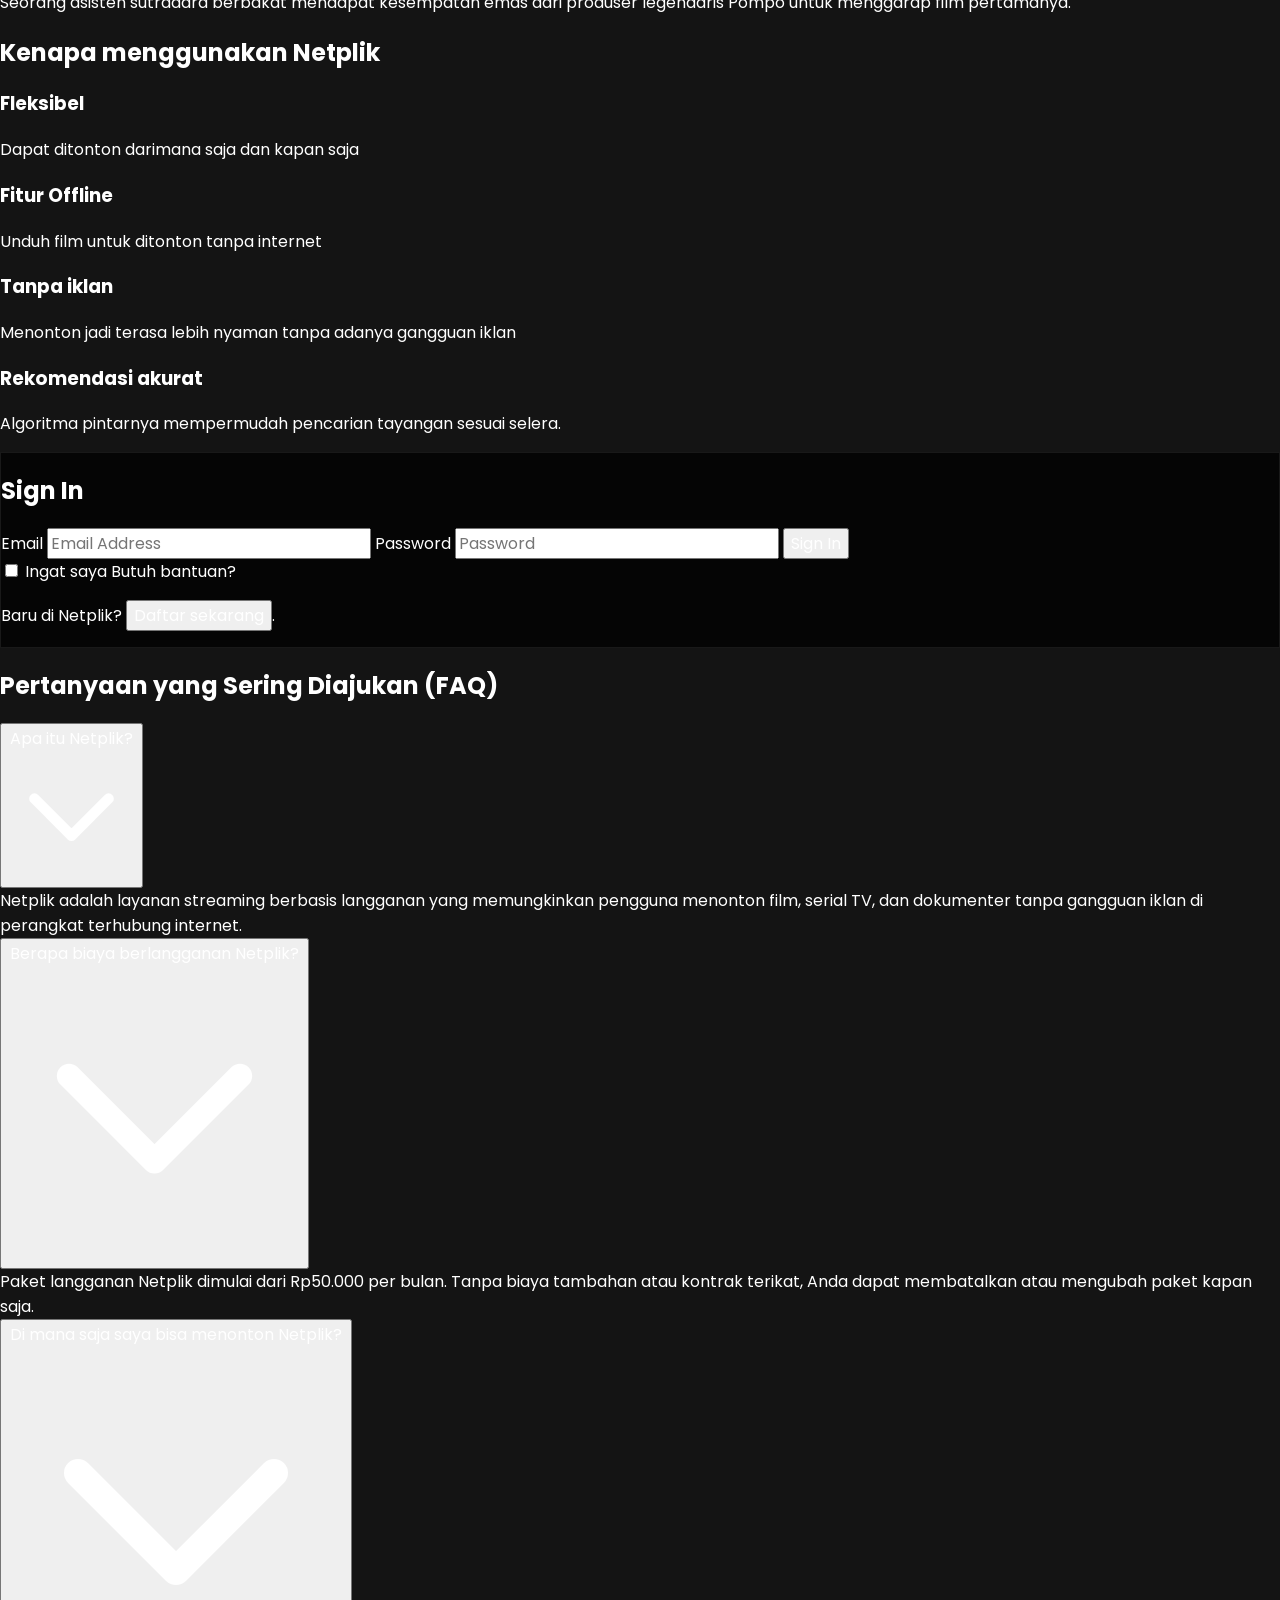
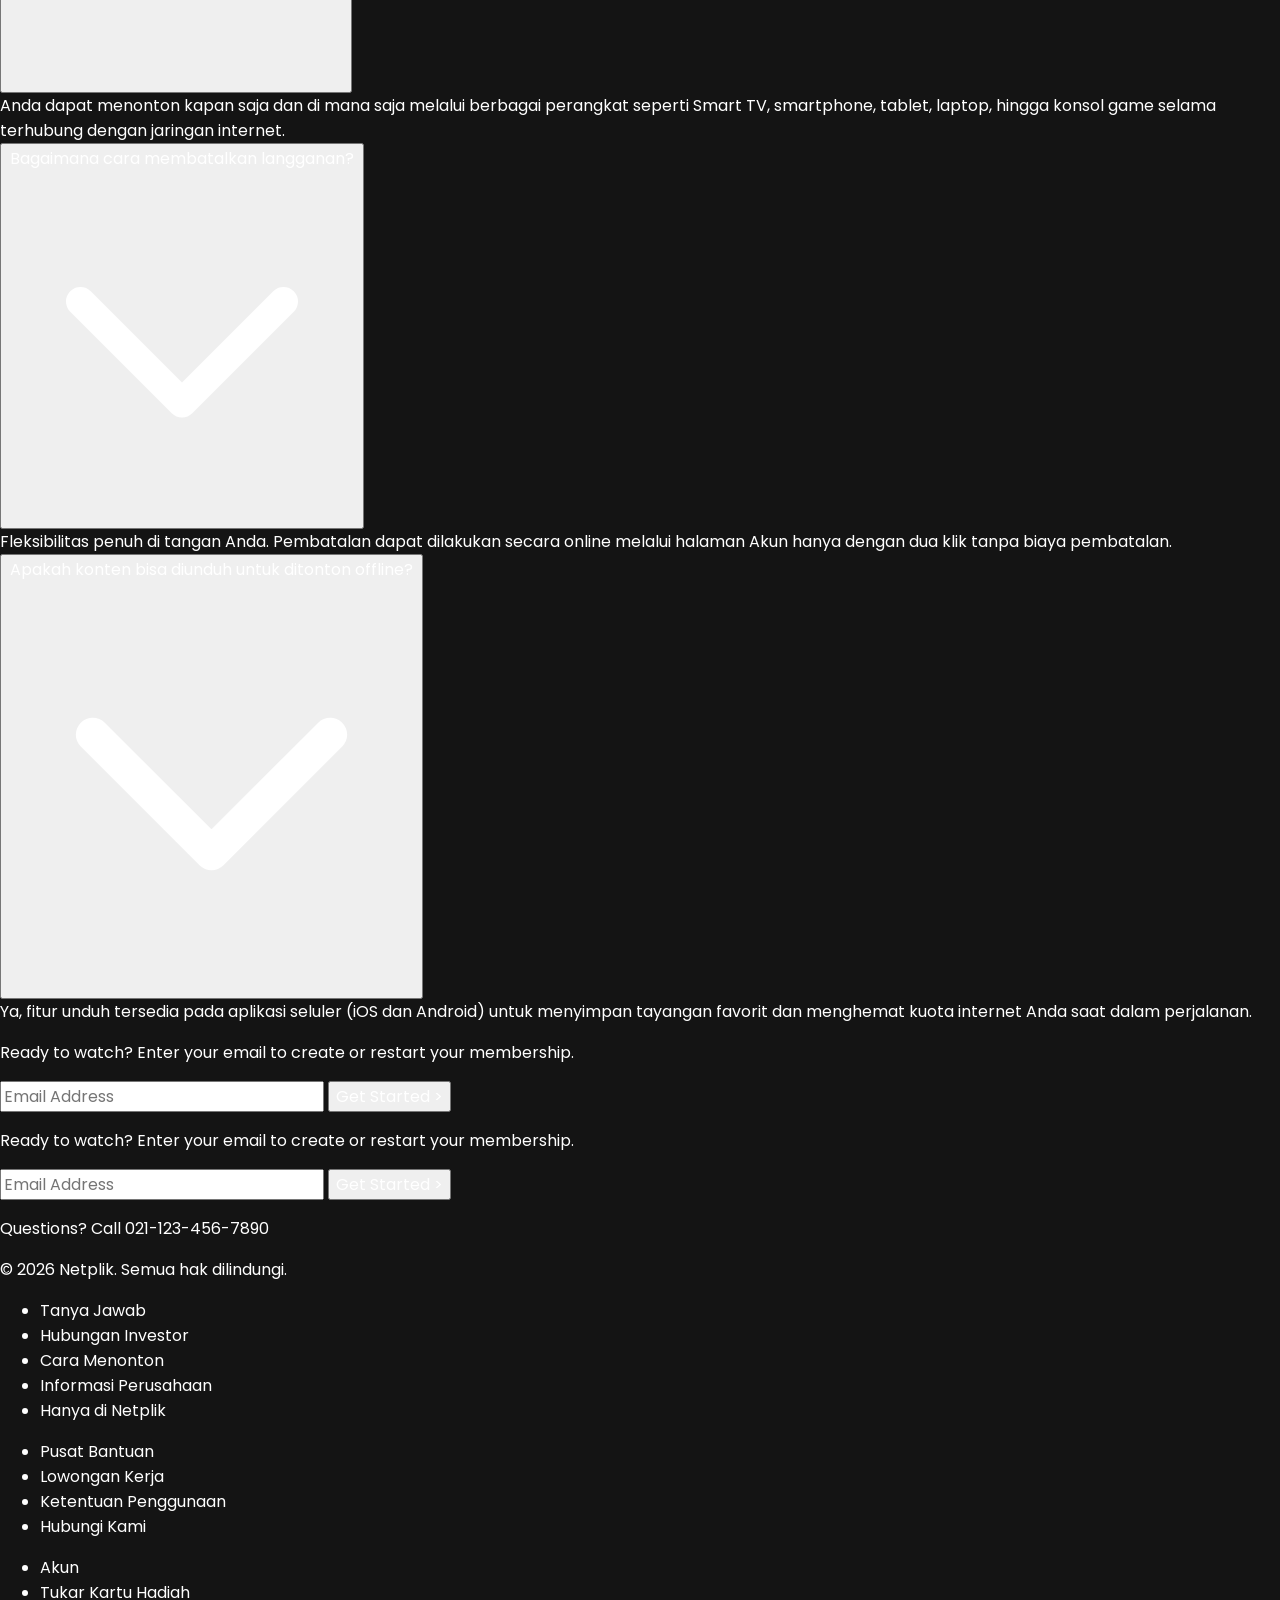
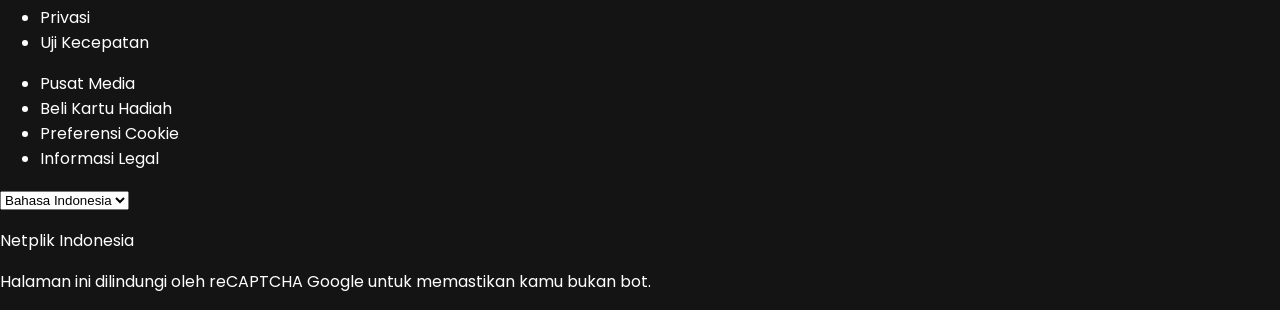
==== commit 07970226: "Perbaiki tampilan mobile dan rapikan script" ====
--- a/index.html
+++ b/index.html
@@ -42,7 +42,7 @@
 <body class="bg-[#141414] font-sans text-white antialiased">
 
     <div id="landing-view">
-    <header class="navbar fixed inset-x-0 top-0 z-50 flex h-16 items-center justify-between px-4 sm:h-20 sm:px-10 lg:px-16">
+    <header id="navbar" class="navbar fixed inset-x-0 top-0 z-50 flex h-16 items-center justify-between px-4 sm:h-20 sm:px-10 lg:px-16" aria-label="Utama">
         <a href="#" class="flex items-center gap-2" aria-label="Netplik">
         <img class="logo h-9 w-auto sm:h-12" src="Letter_N-removebg-preview.png" alt="Netplik logo">
         <span class="font-logo text-2xl text-brand sm:text-3xl">NETPLIK</span>
@@ -364,6 +364,16 @@
     <span class="text-3xl sm:text-4xl font-light leading-none">&gt;</span>
   </button>
 </div>
+  <p class="text-1xl text-white md:text-1xl text-center mb-7 ">Ready to watch? Enter your email to create or restart your membership.</p>
+  <div class="flex flex-col sm:flex-row items-stretch gap-3 max-w-3xl mx-auto">
+    <input type="email" placeholder="Email Address"
+      class="min-w-0 w-full flex-1 border border-white/40 bg-transparent rounded-2xl px-4 py-3 text-base sm:text-xl text-white placeholder-gray-300 outline-none">
+    <button type="button"
+      class="bg-gradient-to-r from-purple-600 to-red-500 text-white font-bold px-5 py-3 rounded-2xl text-base sm:text-xl flex items-center justify-center gap-3 whitespace-nowrap hover:opacity-90 transition">
+      Get Started
+      <span class="text-3xl sm:text-4xl font-light leading-none">&gt;</span>
+    </button>
+  </div>
   <p class="mt-6 text-white text-1xl ">Questions? Call 021-123-456-7890</p>
 © 2026 Netplik. Semua hak dilindungi.
 
@@ -412,58 +422,52 @@
 </footer>
 
 <script>
-    // KODE ANIMASI SCROLL REVEAL
 document.addEventListener("DOMContentLoaded", () => {
-        const observer = new IntersectionObserver((entries, observer) => {
-            entries.forEach(entry => {
-                if (entry.isIntersecting) {
-                    entry.target.classList.add("is-visible");
-                    observer.unobserve(entry.target);
-                }
+    // Scroll reveal
+    const observer = new IntersectionObserver((entries, obs) => {
+        entries.forEach(entry => {
+            if (entry.isIntersecting) {
+                entry.target.classList.add("is-visible");
+                obs.unobserve(entry.target);
+            }
+        });
+    }, { threshold: 0.1, rootMargin: "0px 0px -50px 0px" });
+    document.querySelectorAll(".reveal-section").forEach(sec => observer.observe(sec));
+
+    // FAQ accordion
+    document.querySelectorAll(".faq-toggle").forEach(toggle => {
+        toggle.addEventListener("click", () => {
+            const wrapper = toggle.nextElementSibling;
+            const icon = toggle.querySelector(".faq-icon");
+            const isOpen = wrapper.classList.contains("grid-rows-[1fr]");
+
+            document.querySelectorAll(".faq-wrapper").forEach(w => {
+                w.classList.remove("grid-rows-[1fr]");
+                w.classList.add("grid-rows-[0fr]");
             });
-        }, {
-            threshold: 0.1,
-            rootMargin: "0px 0px -50px 0px"
-        });
-
-        const sections = document.querySelectorAll(".reveal-section");
-        sections.forEach(sec => observer.observe(sec));
-
-        // Accordion QeNA Logic
-        document.addEventListener("click", (e) => {
-
-            const card = e.target.closest(".group\\/card") || e.target.closest(".play-btn");
-            if (!card) return;
-        
-            e.preventDefault();
-      
-            const loginSection = document.getElementById("login");
-            if (loginSection) {
-                loginSection.scrollIntoView({ behavior: "smooth" });
-            }
-          
-            const switchBtn = document.getElementById("switch-mode");
-            const authTitle = document.getElementById("auth-title");
-            
-            if (authTitle && authTitle.textContent.trim() === "Sign In" && switchBtn) {
-                switchBtn.click();
-            }
-          
-            setTimeout(() => {
-                const emailInput = document.getElementById("login-email");
-                if (emailInput) emailInput.focus();
-            }, 400); // Delay dikit nunggu scroll animasi selesai
-
-            // QeNA Logic Current item
+            document.querySelectorAll(".faq-icon").forEach(i => i.classList.remove("rotate-180"));
+
             if (!isOpen) {
-                currentWrapper.classList.remove("grid-rows-[0fr]");
-                currentWrapper.classList.add("grid-rows-[1fr]");
-                currentIcon.classList.add("rotate-180");
+                wrapper.classList.remove("grid-rows-[0fr]");
+                wrapper.classList.add("grid-rows-[1fr]");
+                icon.classList.add("rotate-180");
             }
         });
     });
-    
-    
+
+    // Klik poster film -> arahkan ke form login/daftar
+    document.addEventListener("click", (e) => {
+        const card = e.target.closest(".group\\/card");
+        if (!card) return;
+        e.preventDefault();
+        document.getElementById("login")?.scrollIntoView({ behavior: "smooth" });
+        const authTitle = document.getElementById("auth-title");
+        if (authTitle && authTitle.textContent.trim() === "Sign In") {
+            document.getElementById("switch-mode")?.click();
+        }
+        setTimeout(() => document.getElementById("login-email")?.focus(), 400);
+    });
+});
 </script>
 
 <script src="script.js"></script>
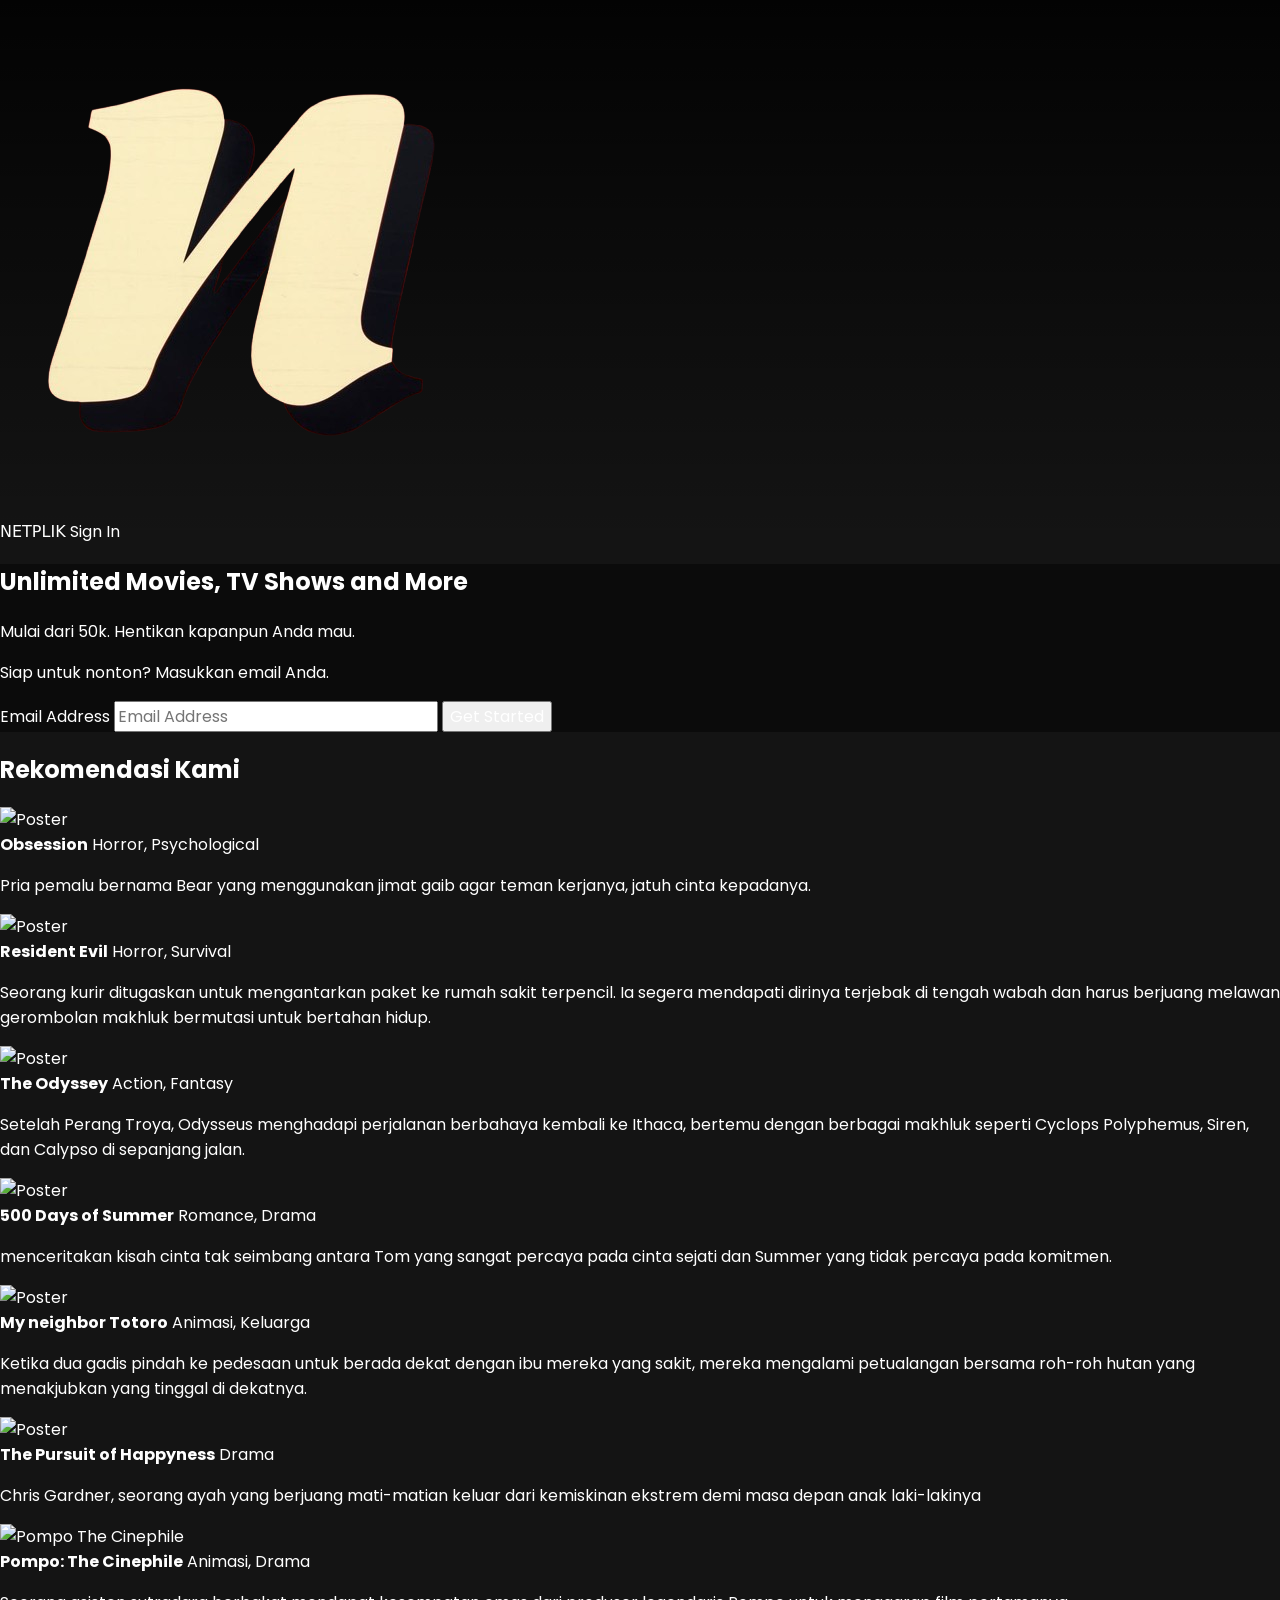
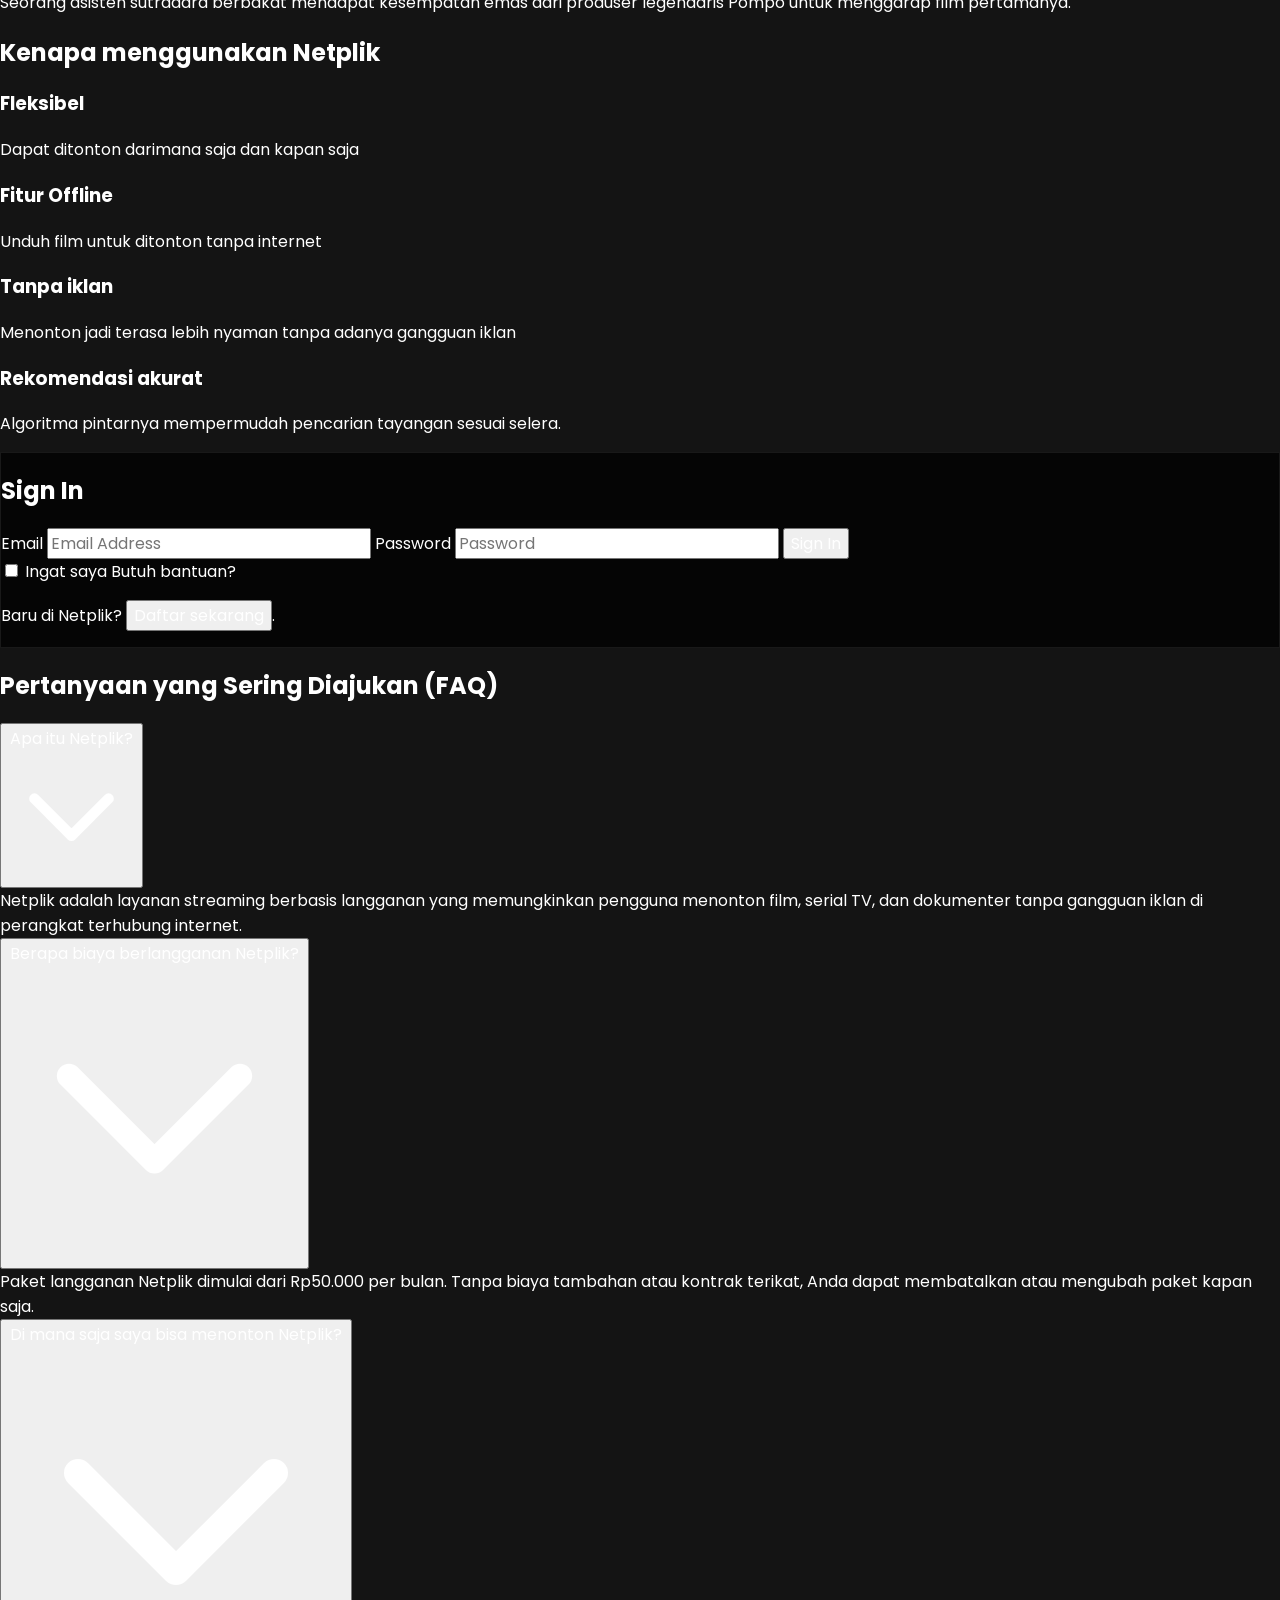
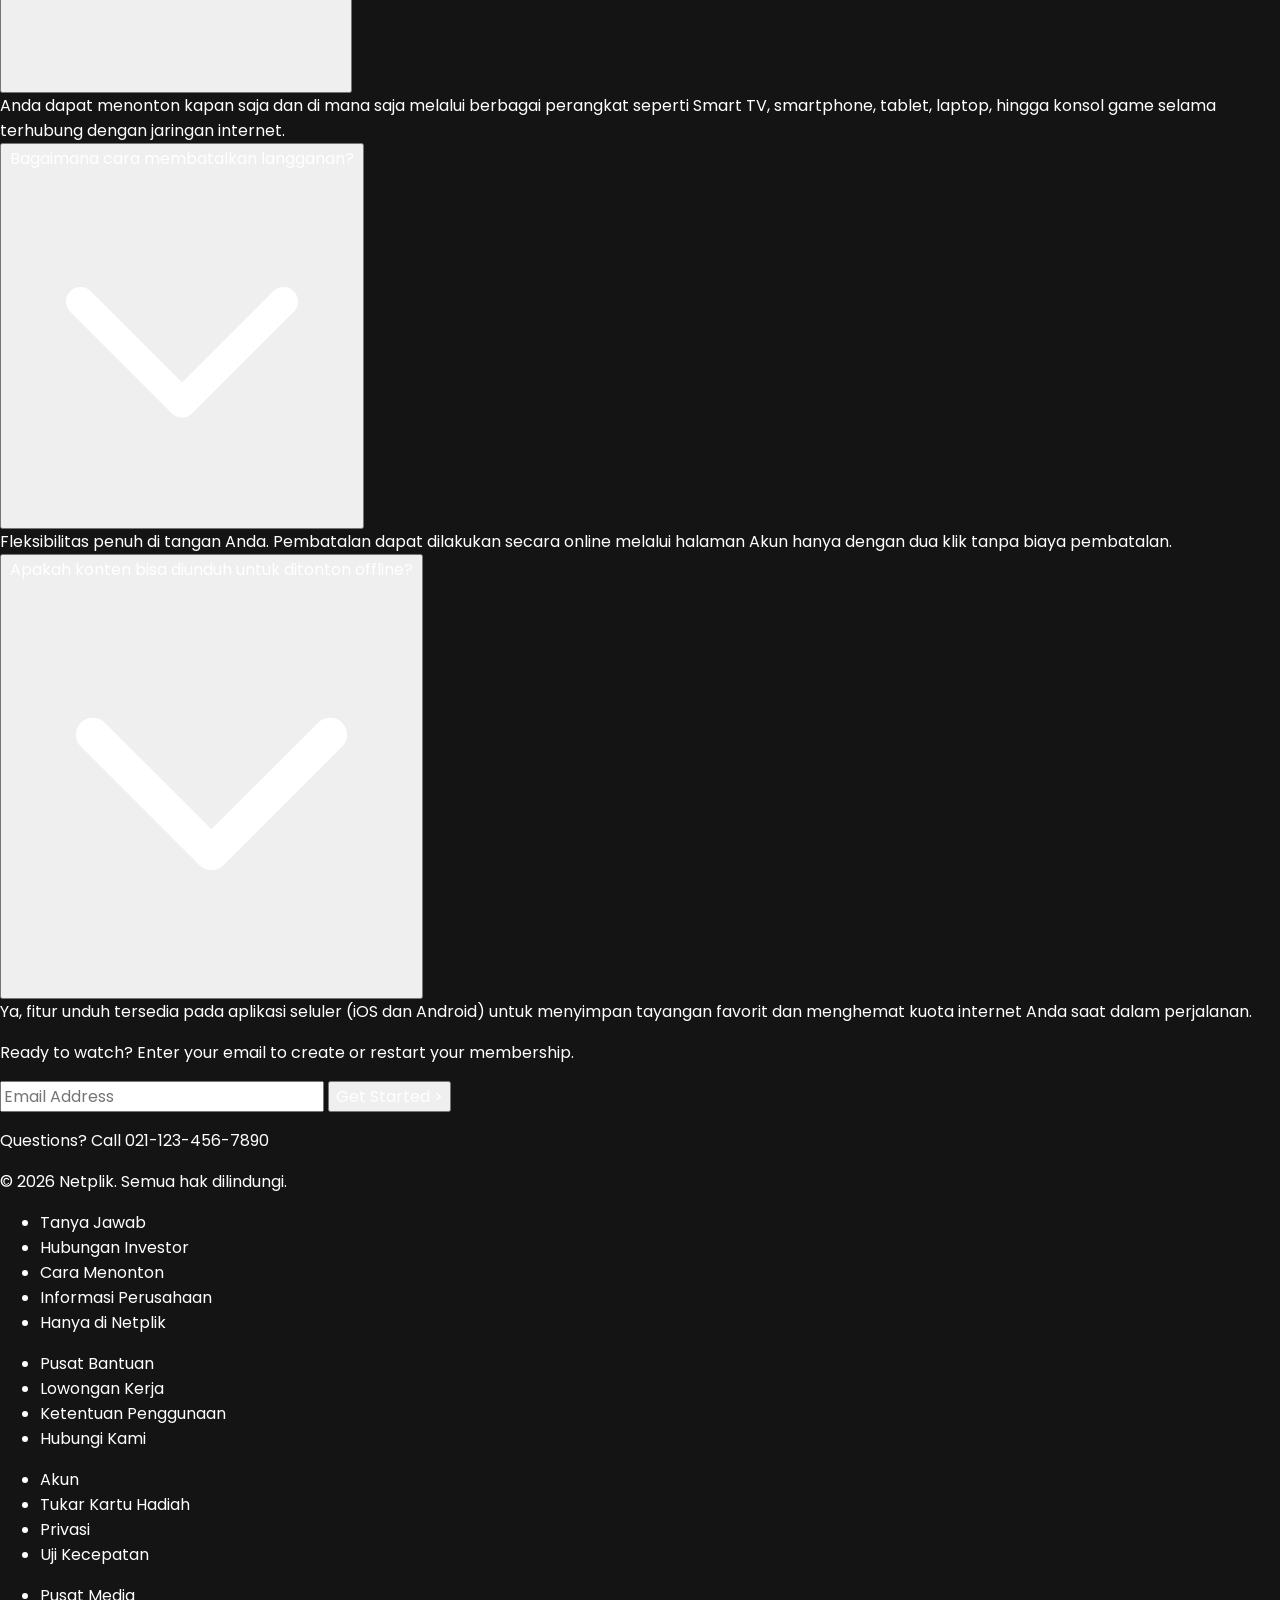
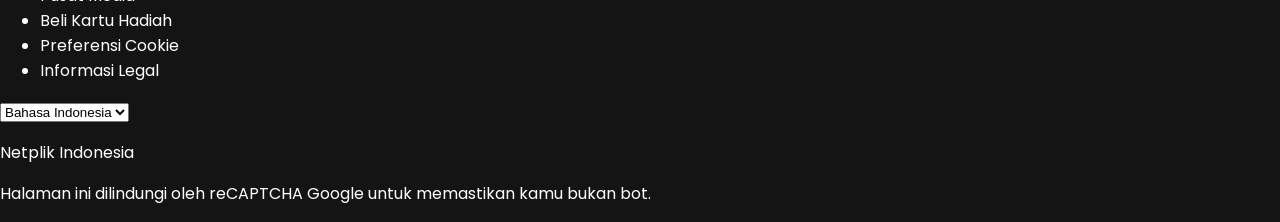
==== commit fa2e248c: "Update index.html" ====
--- a/index.html
+++ b/index.html
@@ -355,23 +355,10 @@
 <!-- Section footer -->
 <footer class="bg-red-700 border-t border-gray-300/20 px-4 py-7 text-sm text-white/60 sm:px-10 lg:px-14">
   <p class="text-1xl text-white md:text-1xl text-center mb-7 ">Ready to watch? Enter your email to create or restart your membership.</p>
-  <div class="flex flex-col sm:flex-row items-stretch gap-3 max-w-3xl mx-auto">
-  <input type="email" placeholder="Email Address"
-    class="min-w-0 w-full flex-1 border border-white/40 bg-transparent rounded-2xl px-4 py-3 text-base sm:text-xl text-white placeholder-gray-300 outline-none">
-  <button type="button"
-    class="bg-gradient-to-r from-purple-600 to-red-500 text-white font-bold px-5 py-3 rounded-2xl text-base sm:text-xl flex items-center justify-center gap-3 whitespace-nowrap hover:opacity-90 transition">
-    Get Started
-    <span class="text-3xl sm:text-4xl font-light leading-none">&gt;</span>
-  </button>
-</div>
-  <p class="text-1xl text-white md:text-1xl text-center mb-7 ">Ready to watch? Enter your email to create or restart your membership.</p>
-  <div class="flex flex-col sm:flex-row items-stretch gap-3 max-w-3xl mx-auto">
-    <input type="email" placeholder="Email Address"
-      class="min-w-0 w-full flex-1 border border-white/40 bg-transparent rounded-2xl px-4 py-3 text-base sm:text-xl text-white placeholder-gray-300 outline-none">
-    <button type="button"
-      class="bg-gradient-to-r from-purple-600 to-red-500 text-white font-bold px-5 py-3 rounded-2xl text-base sm:text-xl flex items-center justify-center gap-3 whitespace-nowrap hover:opacity-90 transition">
-      Get Started
-      <span class="text-3xl sm:text-4xl font-light leading-none">&gt;</span>
+  <div class="flex items-center gap-3 max-w-3xl mx-auto">
+    <input type="email" placeholder="Email Address" aria-label="Email Address" class="border border-white/40 rounded-2xl px-5 py-3 flex-1 min-w-0 text-white text-base sm:text-xl placeholder-white/70 outline-none">
+    <button type="button" class="bg-gradient-to-r from-purple-600 to-red-500 text-white font-bold px-3 sm:px-5 py-3 border rounded-2xl text-base sm:text-xl flex items-center justify-center gap-2 sm:gap-5 whitespace-nowrap shrink-0 hover:opacity-90 transition">Get Started
+      <span class="text-2xl sm:text-4xl font-light leading-none">&gt;</span>
     </button>
   </div>
   <p class="mt-6 text-white text-1xl ">Questions? Call 021-123-456-7890</p>
@@ -422,54 +409,73 @@
 </footer>
 
 <script>
+    // KODE ANIMASI SCROLL REVEAL
 document.addEventListener("DOMContentLoaded", () => {
-    // Scroll reveal
-    const observer = new IntersectionObserver((entries, obs) => {
-        entries.forEach(entry => {
-            if (entry.isIntersecting) {
-                entry.target.classList.add("is-visible");
-                obs.unobserve(entry.target);
+        const observer = new IntersectionObserver((entries, observer) => {
+            entries.forEach(entry => {
+                if (entry.isIntersecting) {
+                    entry.target.classList.add("is-visible");
+                    observer.unobserve(entry.target);
+                }
+            });
+        }, {
+            threshold: 0.1,
+            rootMargin: "0px 0px -50px 0px"
+        });
+
+        const sections = document.querySelectorAll(".reveal-section");
+        sections.forEach(sec => observer.observe(sec));
+
+        // Accordion QeNA Logic
+        document.addEventListener("click", (e) => {
+
+            const card = e.target.closest(".group\\/card") || e.target.closest(".play-btn");
+            if (!card) return;
+        
+            e.preventDefault();
+      
+            const loginSection = document.getElementById("login");
+            if (loginSection) {
+                loginSection.scrollIntoView({ behavior: "smooth" });
             }
-        });
-    }, { threshold: 0.1, rootMargin: "0px 0px -50px 0px" });
-    document.querySelectorAll(".reveal-section").forEach(sec => observer.observe(sec));
-
-    // FAQ accordion
-    document.querySelectorAll(".faq-toggle").forEach(toggle => {
-        toggle.addEventListener("click", () => {
-            const wrapper = toggle.nextElementSibling;
-            const icon = toggle.querySelector(".faq-icon");
-            const isOpen = wrapper.classList.contains("grid-rows-[1fr]");
-
-            document.querySelectorAll(".faq-wrapper").forEach(w => {
-                w.classList.remove("grid-rows-[1fr]");
-                w.classList.add("grid-rows-[0fr]");
-            });
-            document.querySelectorAll(".faq-icon").forEach(i => i.classList.remove("rotate-180"));
-
+          
+            const switchBtn = document.getElementById("switch-mode");
+            const authTitle = document.getElementById("auth-title");
+            
+            if (authTitle && authTitle.textContent.trim() === "Sign In" && switchBtn) {
+                switchBtn.click();
+            }
+          
+            setTimeout(() => {
+                const emailInput = document.getElementById("login-email");
+                if (emailInput) emailInput.focus();
+            }, 400); // Delay dikit nunggu scroll animasi selesai
+
+            // QeNA Logic Current item
             if (!isOpen) {
-                wrapper.classList.remove("grid-rows-[0fr]");
-                wrapper.classList.add("grid-rows-[1fr]");
-                icon.classList.add("rotate-180");
+                currentWrapper.classList.remove("grid-rows-[0fr]");
+                currentWrapper.classList.add("grid-rows-[1fr]");
+                currentIcon.classList.add("rotate-180");
             }
         });
     });
-
-    // Klik poster film -> arahkan ke form login/daftar
-    document.addEventListener("click", (e) => {
-        const card = e.target.closest(".group\\/card");
-        if (!card) return;
-        e.preventDefault();
-        document.getElementById("login")?.scrollIntoView({ behavior: "smooth" });
-        const authTitle = document.getElementById("auth-title");
-        if (authTitle && authTitle.textContent.trim() === "Sign In") {
-            document.getElementById("switch-mode")?.click();
-        }
-        setTimeout(() => document.getElementById("login-email")?.focus(), 400);
-    });
+    
+    
+</script>
+
+<script src="script.js"></script>
+<script>
+window.addEventListener("load", () => {
+  const vw = document.body.clientWidth;
+  const out = [];
+  document.querySelectorAll("body *").forEach((el) => {
+    if (el.closest("#movie-track") && el.id !== "movie-track") return;
+    if (getComputedStyle(el).position === "fixed") return;
+    const r = el.getBoundingClientRect();
+    if (r.right > vw + 1) out.push(el.tagName + (el.id ? "#" + el.id : "") + " ." + String(el.className).slice(0, 40) + " → " + Math.round(r.right));
+  });
+  alert("lebar body: " + vw + "\n" + (out.slice(0, 6).join("\n") || "tidak ada yang meluber"));
 });
 </script>
-
-<script src="script.js"></script>
 </body>
 </html>
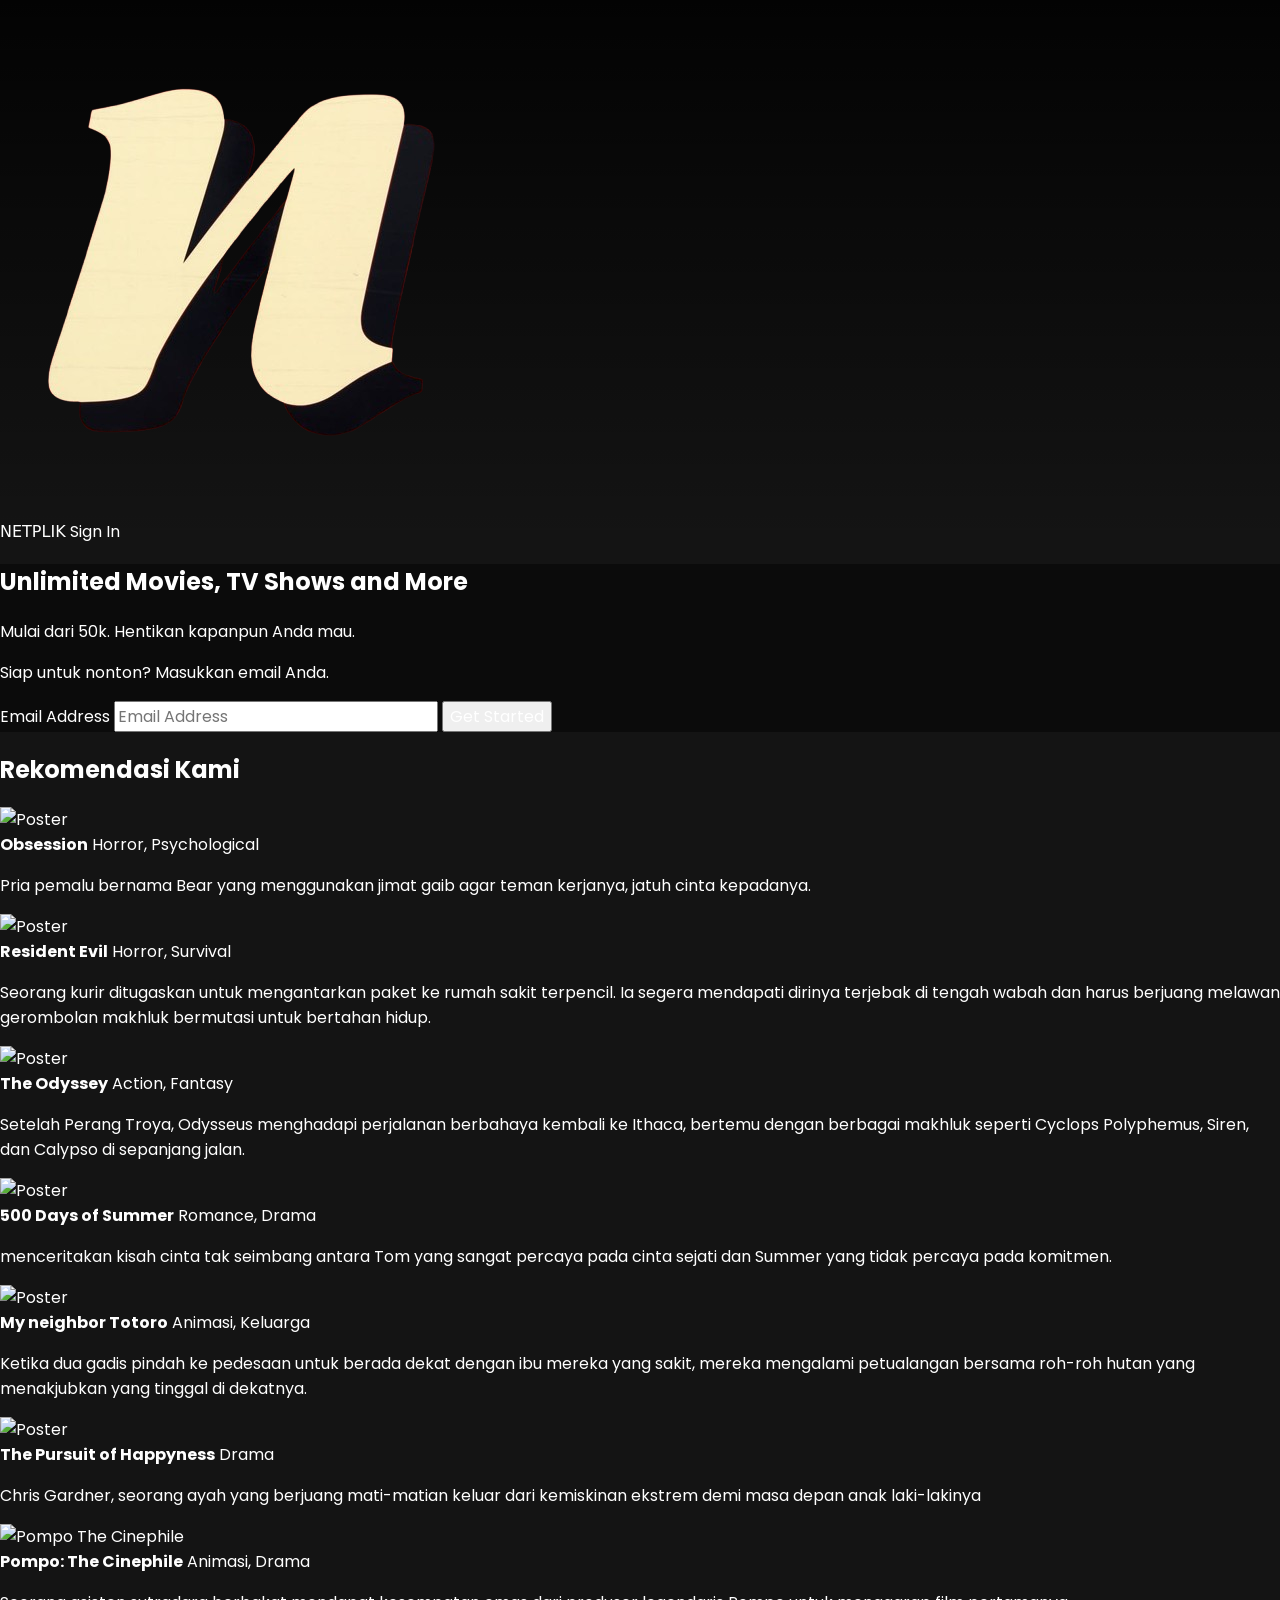
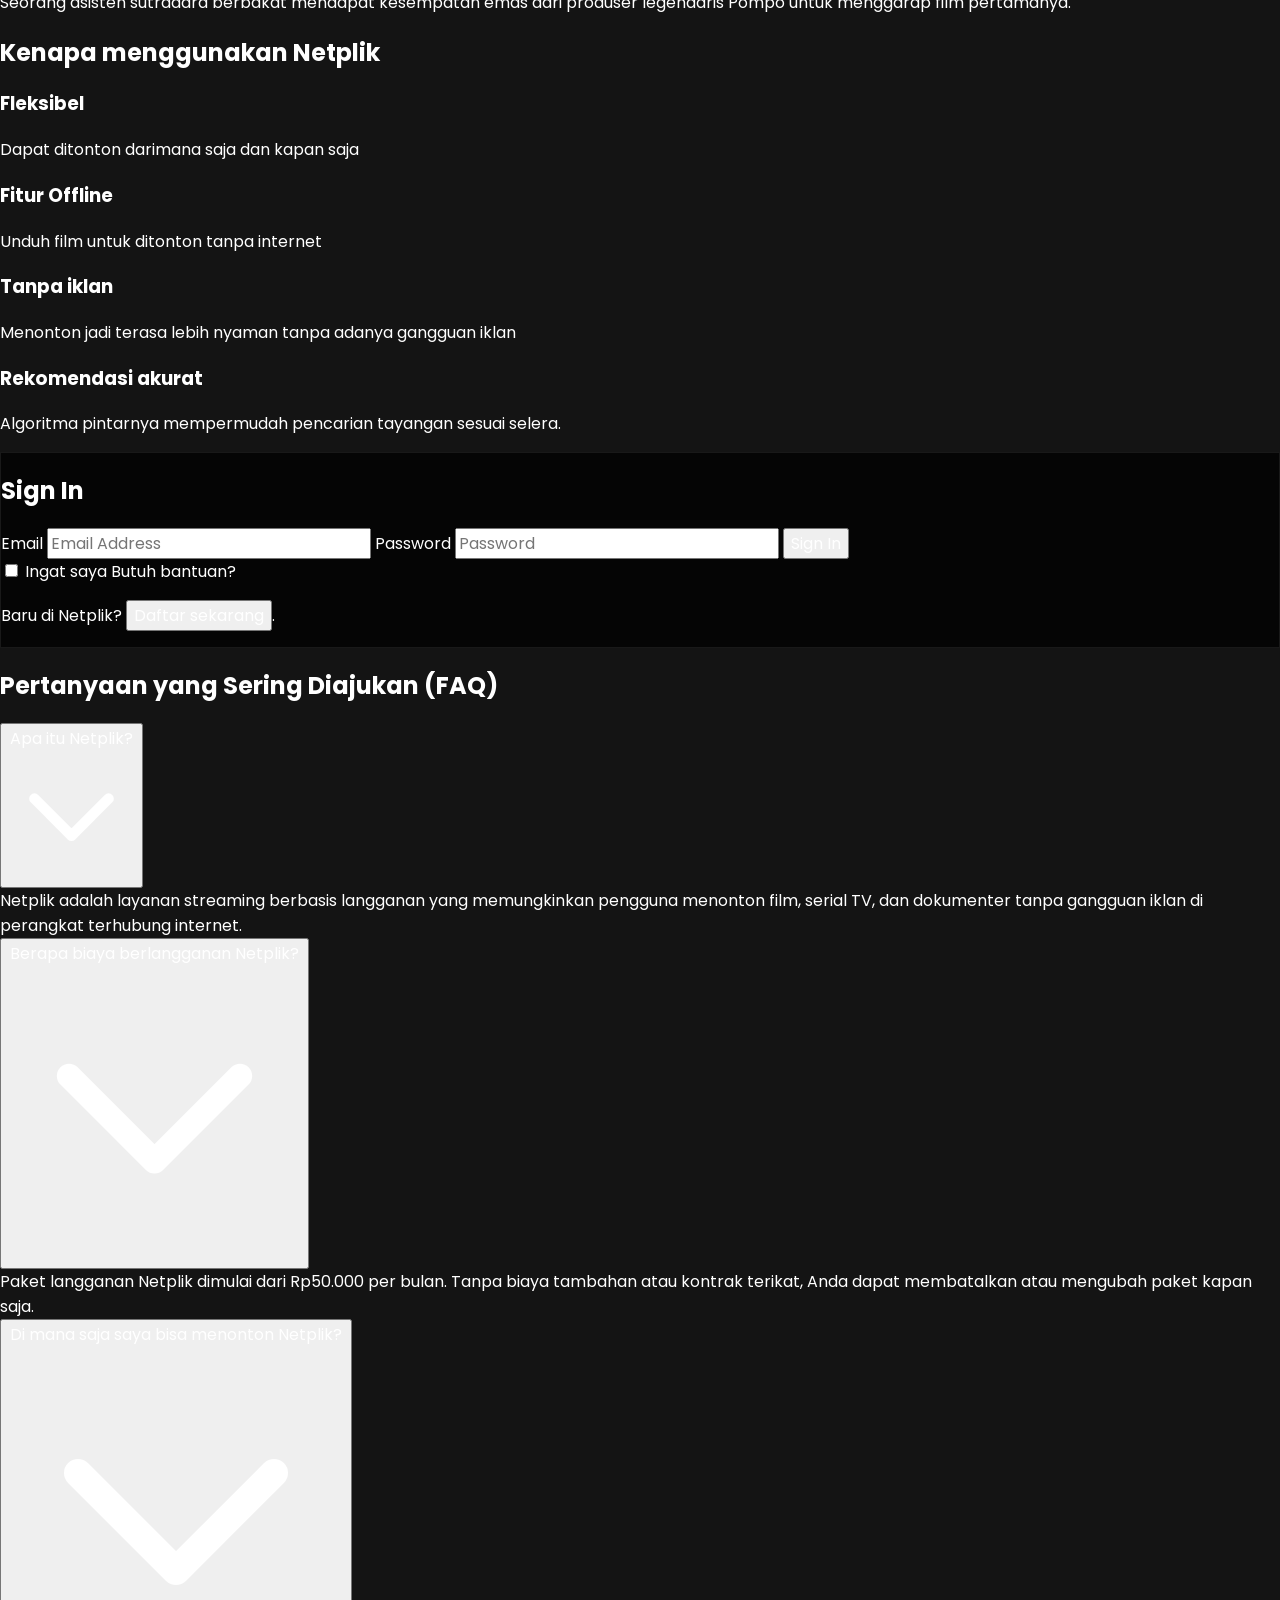
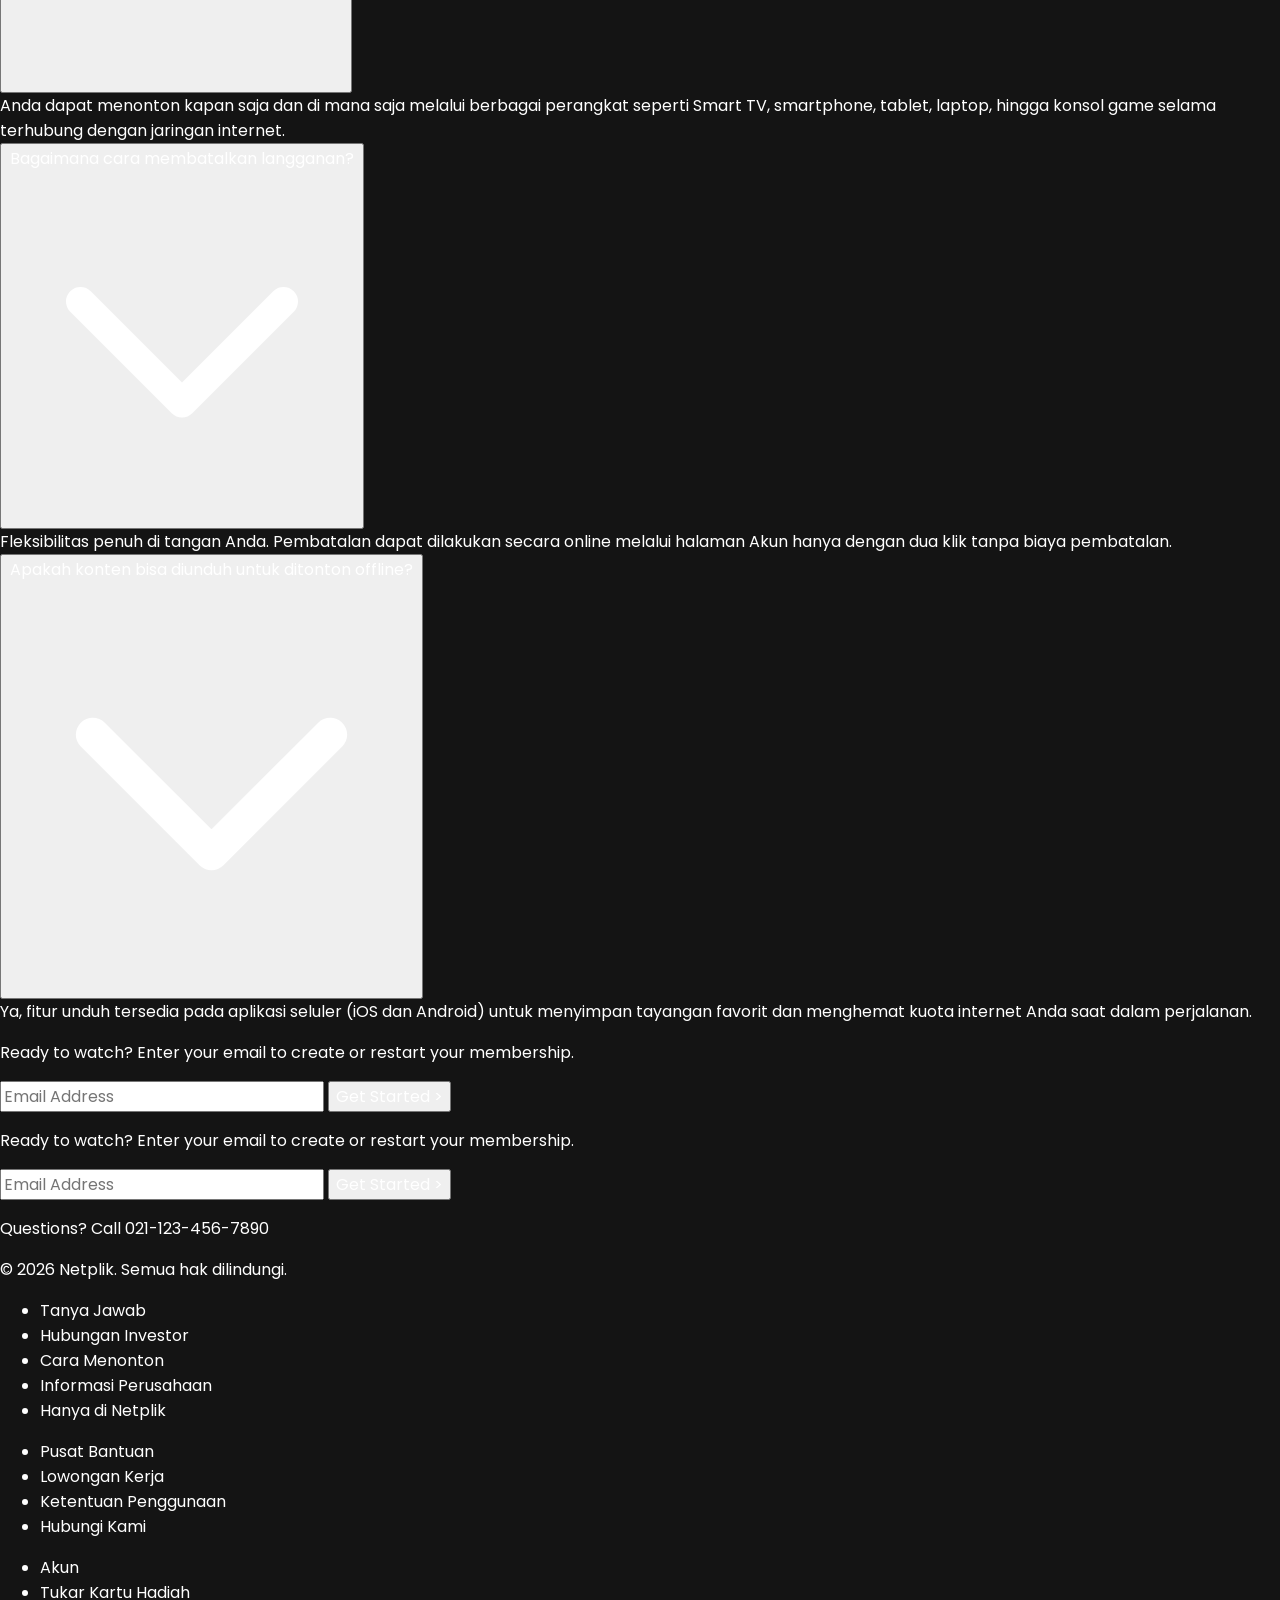
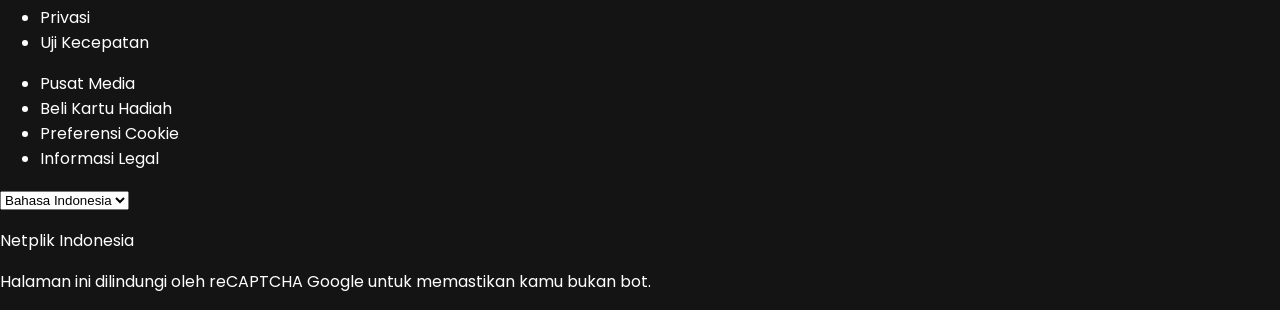
==== commit 99a7d6ab: "perbaikan" ====
--- a/index.html
+++ b/index.html
@@ -355,10 +355,23 @@
 <!-- Section footer -->
 <footer class="bg-red-700 border-t border-gray-300/20 px-4 py-7 text-sm text-white/60 sm:px-10 lg:px-14">
   <p class="text-1xl text-white md:text-1xl text-center mb-7 ">Ready to watch? Enter your email to create or restart your membership.</p>
-  <div class="flex items-center gap-3 max-w-3xl mx-auto">
-    <input type="email" placeholder="Email Address" aria-label="Email Address" class="border border-white/40 rounded-2xl px-5 py-3 flex-1 min-w-0 text-white text-base sm:text-xl placeholder-white/70 outline-none">
-    <button type="button" class="bg-gradient-to-r from-purple-600 to-red-500 text-white font-bold px-3 sm:px-5 py-3 border rounded-2xl text-base sm:text-xl flex items-center justify-center gap-2 sm:gap-5 whitespace-nowrap shrink-0 hover:opacity-90 transition">Get Started
-      <span class="text-2xl sm:text-4xl font-light leading-none">&gt;</span>
+  <div class="flex flex-col sm:flex-row items-stretch gap-3 max-w-3xl mx-auto">
+  <input type="email" placeholder="Email Address"
+    class="min-w-0 w-full flex-1 border border-white/40 bg-transparent rounded-2xl px-4 py-3 text-base sm:text-xl text-white placeholder-gray-300 outline-none">
+  <button type="button"
+    class="bg-gradient-to-r from-purple-600 to-red-500 text-white font-bold px-5 py-3 rounded-2xl text-base sm:text-xl flex items-center justify-center gap-3 whitespace-nowrap hover:opacity-90 transition">
+    Get Started
+    <span class="text-3xl sm:text-4xl font-light leading-none">&gt;</span>
+  </button>
+</div>
+  <p class="text-1xl text-white md:text-1xl text-center mb-7 ">Ready to watch? Enter your email to create or restart your membership.</p>
+  <div class="flex flex-col sm:flex-row items-stretch gap-3 max-w-3xl mx-auto">
+    <input type="email" placeholder="Email Address"
+      class="min-w-0 w-full flex-1 border border-white/40 bg-transparent rounded-2xl px-4 py-3 text-base sm:text-xl text-white placeholder-gray-300 outline-none">
+    <button type="button"
+      class="bg-gradient-to-r from-purple-600 to-red-500 text-white font-bold px-5 py-3 rounded-2xl text-base sm:text-xl flex items-center justify-center gap-3 whitespace-nowrap hover:opacity-90 transition">
+      Get Started
+      <span class="text-3xl sm:text-4xl font-light leading-none">&gt;</span>
     </button>
   </div>
   <p class="mt-6 text-white text-1xl ">Questions? Call 021-123-456-7890</p>
@@ -409,73 +422,54 @@
 </footer>
 
 <script>
-    // KODE ANIMASI SCROLL REVEAL
 document.addEventListener("DOMContentLoaded", () => {
-        const observer = new IntersectionObserver((entries, observer) => {
-            entries.forEach(entry => {
-                if (entry.isIntersecting) {
-                    entry.target.classList.add("is-visible");
-                    observer.unobserve(entry.target);
-                }
+    // Scroll reveal
+    const observer = new IntersectionObserver((entries, obs) => {
+        entries.forEach(entry => {
+            if (entry.isIntersecting) {
+                entry.target.classList.add("is-visible");
+                obs.unobserve(entry.target);
+            }
+        });
+    }, { threshold: 0.1, rootMargin: "0px 0px -50px 0px" });
+    document.querySelectorAll(".reveal-section").forEach(sec => observer.observe(sec));
+
+    // FAQ accordion
+    document.querySelectorAll(".faq-toggle").forEach(toggle => {
+        toggle.addEventListener("click", () => {
+            const wrapper = toggle.nextElementSibling;
+            const icon = toggle.querySelector(".faq-icon");
+            const isOpen = wrapper.classList.contains("grid-rows-[1fr]");
+
+            document.querySelectorAll(".faq-wrapper").forEach(w => {
+                w.classList.remove("grid-rows-[1fr]");
+                w.classList.add("grid-rows-[0fr]");
             });
-        }, {
-            threshold: 0.1,
-            rootMargin: "0px 0px -50px 0px"
-        });
-
-        const sections = document.querySelectorAll(".reveal-section");
-        sections.forEach(sec => observer.observe(sec));
-
-        // Accordion QeNA Logic
-        document.addEventListener("click", (e) => {
-
-            const card = e.target.closest(".group\\/card") || e.target.closest(".play-btn");
-            if (!card) return;
-        
-            e.preventDefault();
-      
-            const loginSection = document.getElementById("login");
-            if (loginSection) {
-                loginSection.scrollIntoView({ behavior: "smooth" });
-            }
-          
-            const switchBtn = document.getElementById("switch-mode");
-            const authTitle = document.getElementById("auth-title");
-            
-            if (authTitle && authTitle.textContent.trim() === "Sign In" && switchBtn) {
-                switchBtn.click();
-            }
-          
-            setTimeout(() => {
-                const emailInput = document.getElementById("login-email");
-                if (emailInput) emailInput.focus();
-            }, 400); // Delay dikit nunggu scroll animasi selesai
-
-            // QeNA Logic Current item
+            document.querySelectorAll(".faq-icon").forEach(i => i.classList.remove("rotate-180"));
+
             if (!isOpen) {
-                currentWrapper.classList.remove("grid-rows-[0fr]");
-                currentWrapper.classList.add("grid-rows-[1fr]");
-                currentIcon.classList.add("rotate-180");
+                wrapper.classList.remove("grid-rows-[0fr]");
+                wrapper.classList.add("grid-rows-[1fr]");
+                icon.classList.add("rotate-180");
             }
         });
     });
-    
-    
-</script>
-
-<script src="script.js"></script>
-<script>
-window.addEventListener("load", () => {
-  const vw = document.body.clientWidth;
-  const out = [];
-  document.querySelectorAll("body *").forEach((el) => {
-    if (el.closest("#movie-track") && el.id !== "movie-track") return;
-    if (getComputedStyle(el).position === "fixed") return;
-    const r = el.getBoundingClientRect();
-    if (r.right > vw + 1) out.push(el.tagName + (el.id ? "#" + el.id : "") + " ." + String(el.className).slice(0, 40) + " → " + Math.round(r.right));
-  });
-  alert("lebar body: " + vw + "\n" + (out.slice(0, 6).join("\n") || "tidak ada yang meluber"));
+
+    // Klik poster film -> arahkan ke form login/daftar
+    document.addEventListener("click", (e) => {
+        const card = e.target.closest(".group\\/card");
+        if (!card) return;
+        e.preventDefault();
+        document.getElementById("login")?.scrollIntoView({ behavior: "smooth" });
+        const authTitle = document.getElementById("auth-title");
+        if (authTitle && authTitle.textContent.trim() === "Sign In") {
+            document.getElementById("switch-mode")?.click();
+        }
+        setTimeout(() => document.getElementById("login-email")?.focus(), 400);
+    });
 });
 </script>
+
+<script src="script.js"></script>
 </body>
 </html>
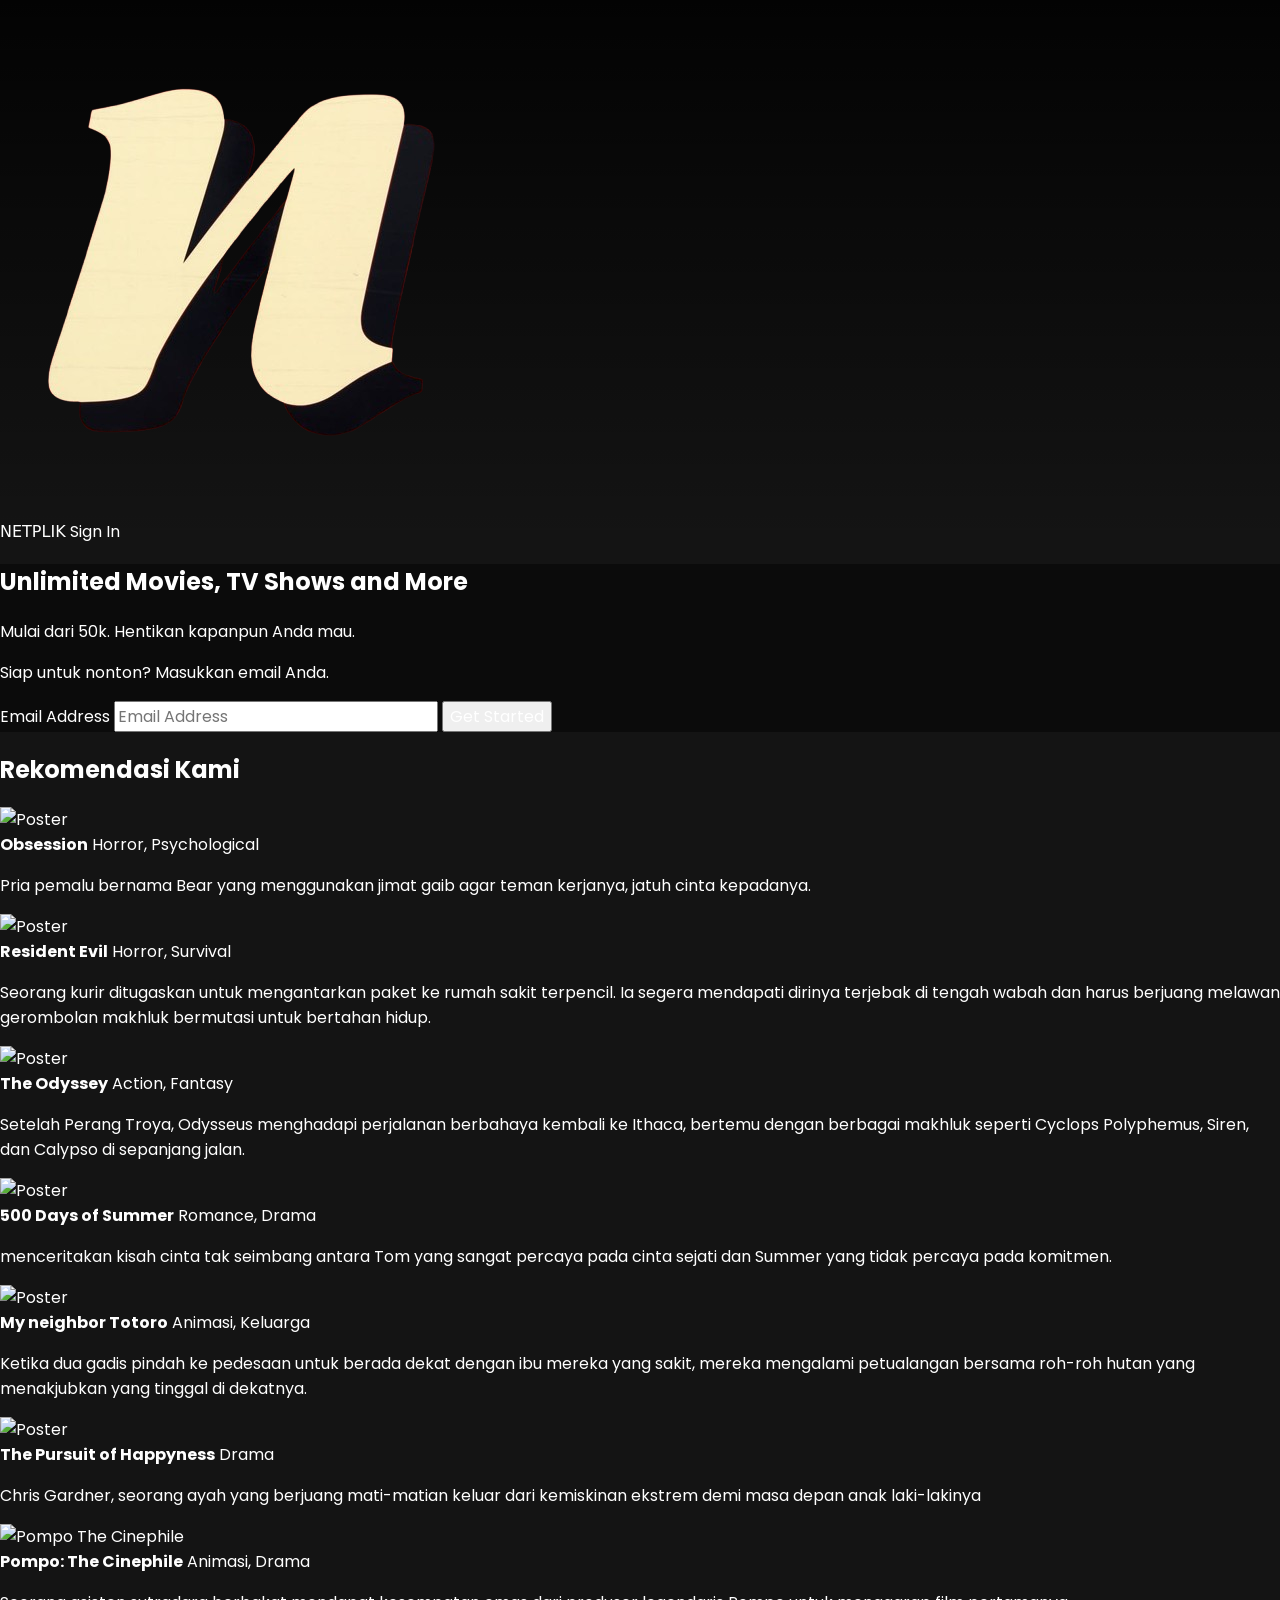
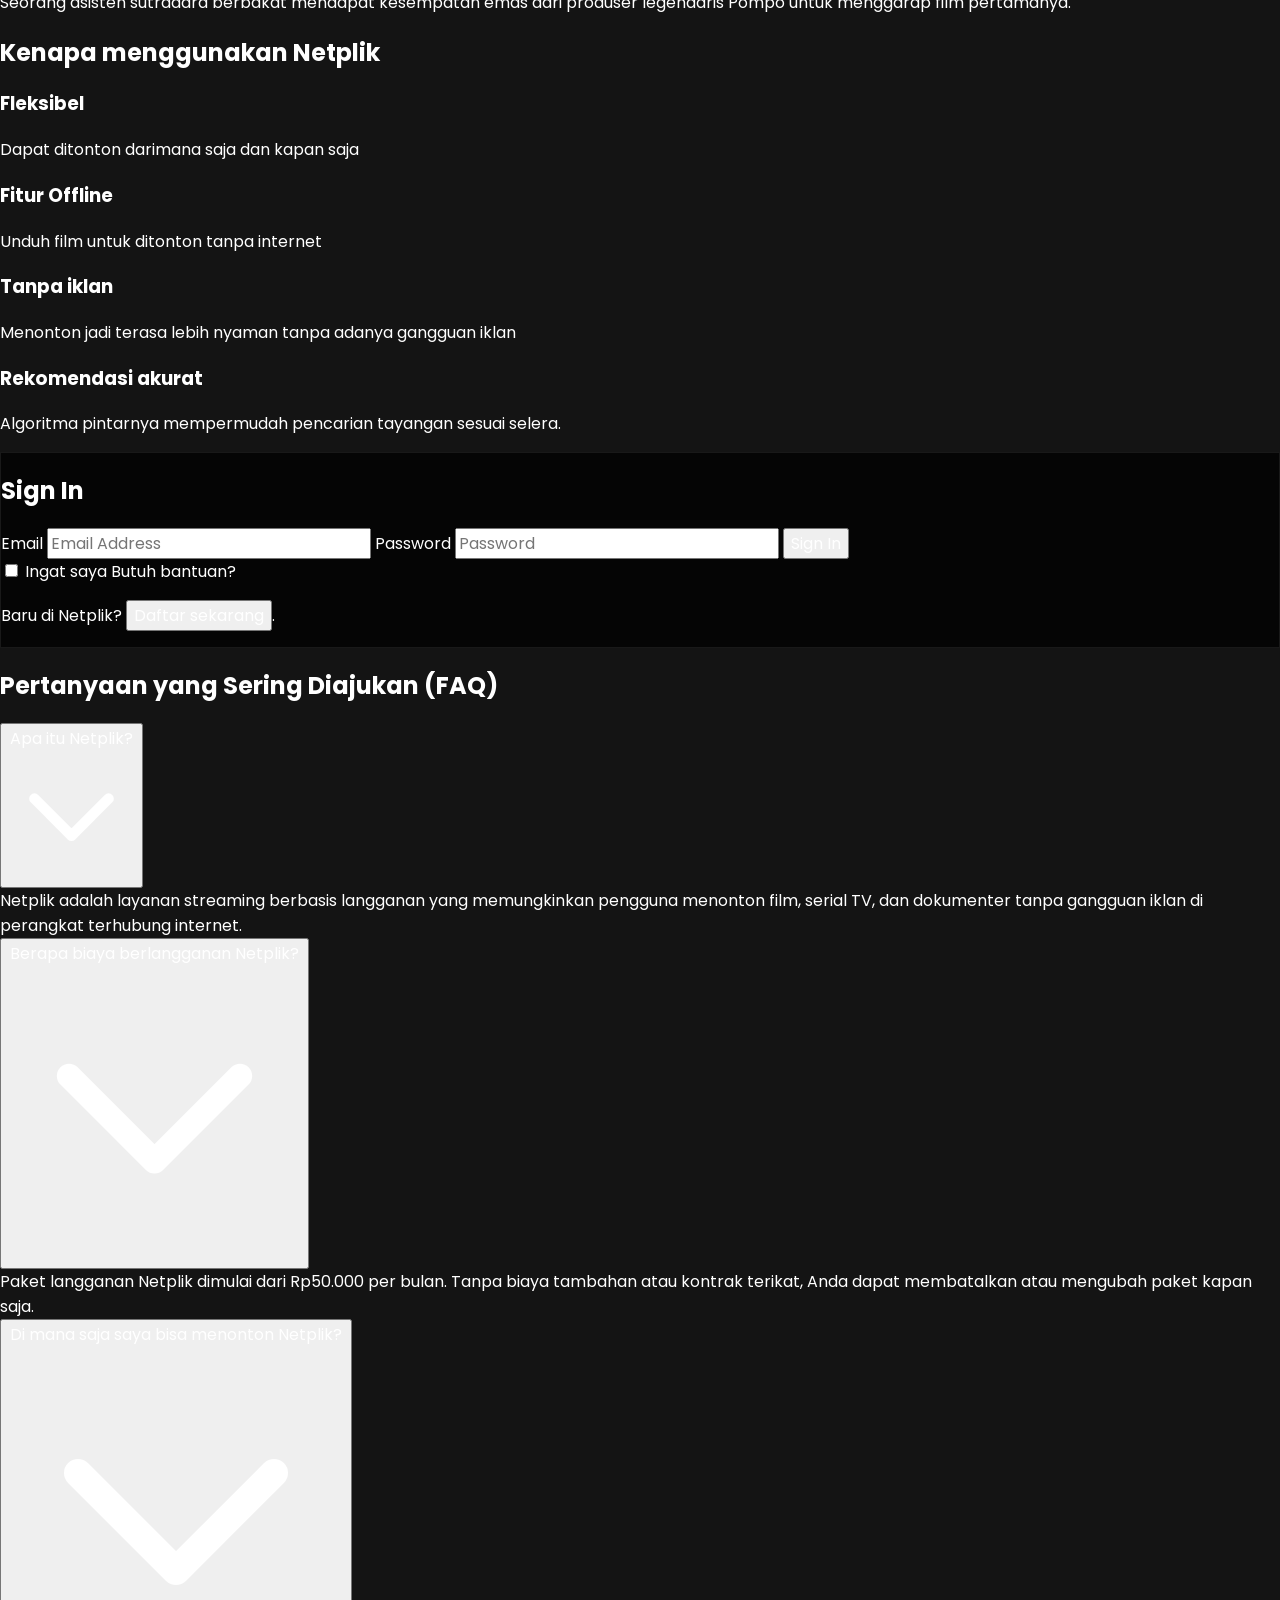
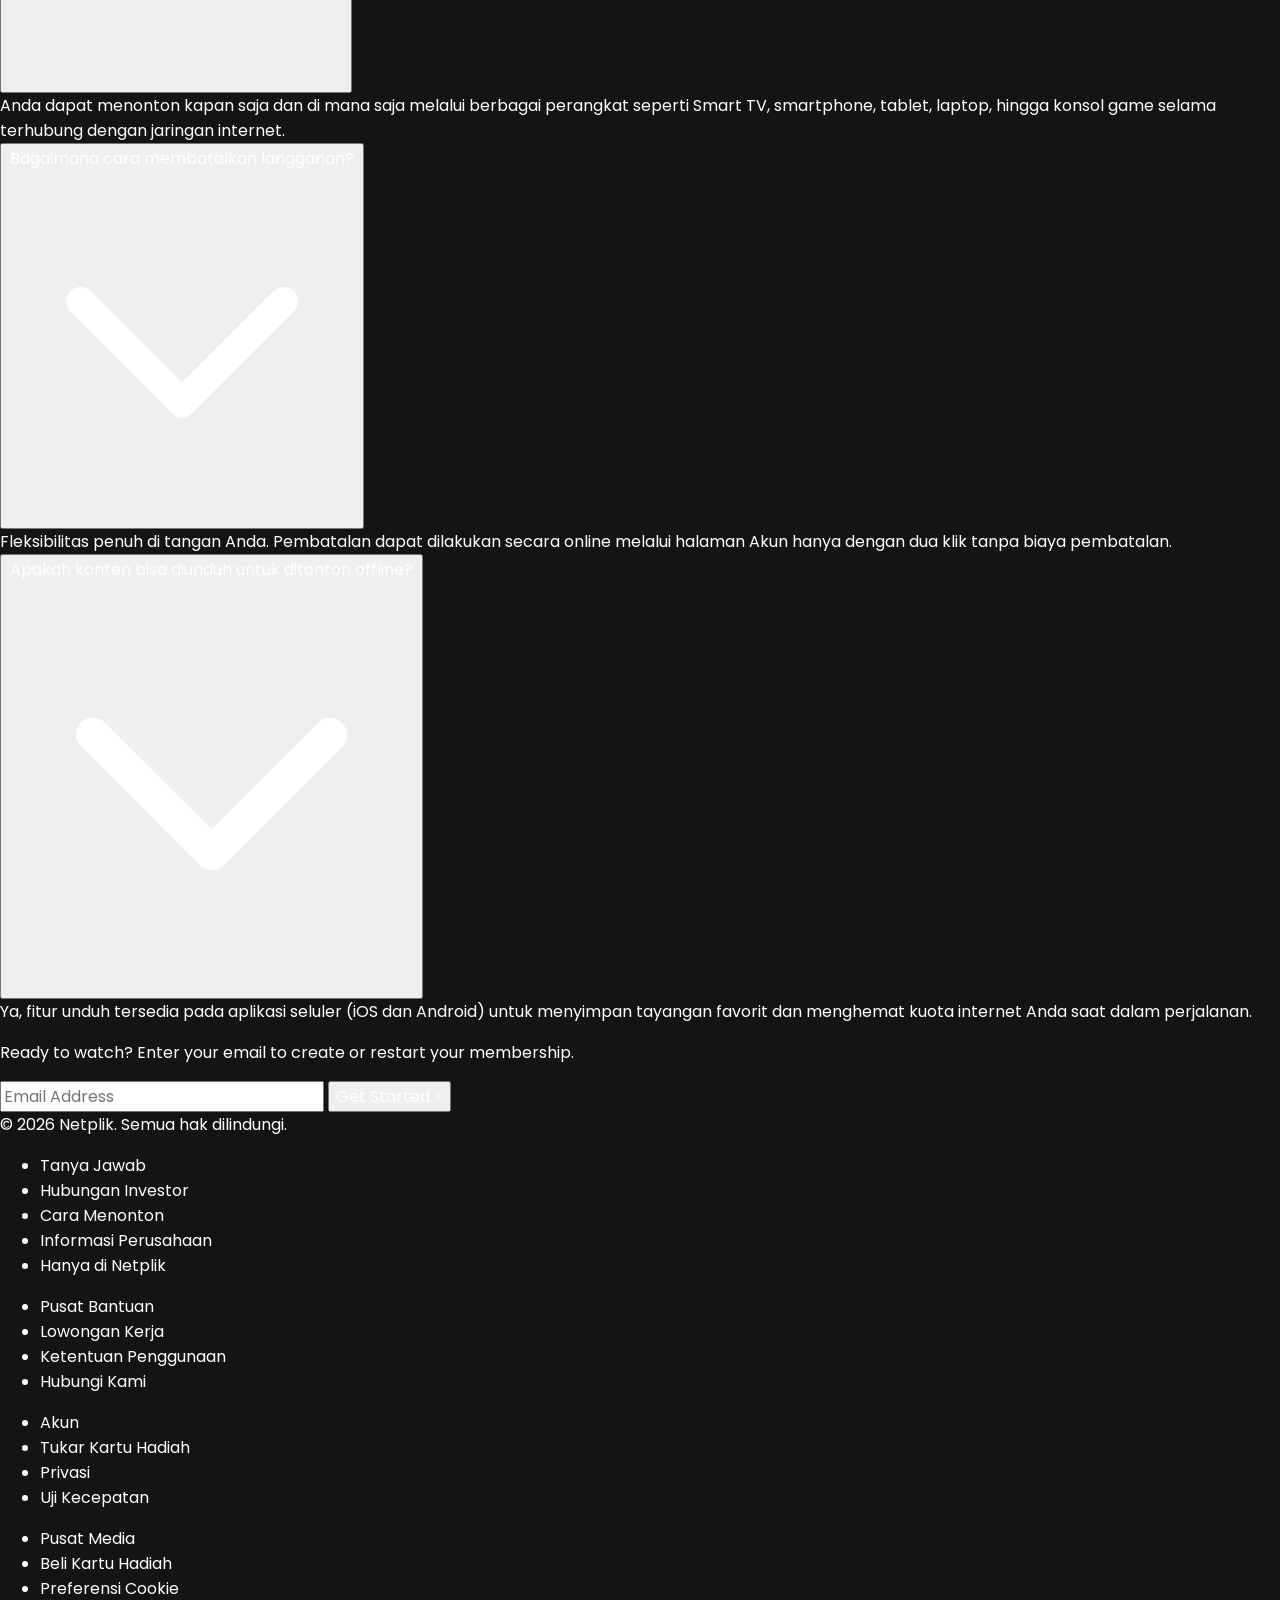
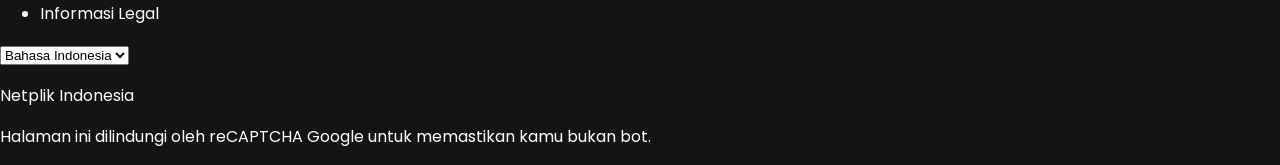
==== commit 0bad7f37: "perbaikan code" ====
--- a/index.html
+++ b/index.html
@@ -364,17 +364,6 @@
     <span class="text-3xl sm:text-4xl font-light leading-none">&gt;</span>
   </button>
 </div>
-  <p class="text-1xl text-white md:text-1xl text-center mb-7 ">Ready to watch? Enter your email to create or restart your membership.</p>
-  <div class="flex flex-col sm:flex-row items-stretch gap-3 max-w-3xl mx-auto">
-    <input type="email" placeholder="Email Address"
-      class="min-w-0 w-full flex-1 border border-white/40 bg-transparent rounded-2xl px-4 py-3 text-base sm:text-xl text-white placeholder-gray-300 outline-none">
-    <button type="button"
-      class="bg-gradient-to-r from-purple-600 to-red-500 text-white font-bold px-5 py-3 rounded-2xl text-base sm:text-xl flex items-center justify-center gap-3 whitespace-nowrap hover:opacity-90 transition">
-      Get Started
-      <span class="text-3xl sm:text-4xl font-light leading-none">&gt;</span>
-    </button>
-  </div>
-  <p class="mt-6 text-white text-1xl ">Questions? Call 021-123-456-7890</p>
 © 2026 Netplik. Semua hak dilindungi.
 
 <!-- bagian linknya footer -->
@@ -455,7 +444,7 @@
         });
     });
 
-    // Klik poster film -> arahkan ke form login/daftar
+    // function untuk scroll ke bagian login ketika card diklik
     document.addEventListener("click", (e) => {
         const card = e.target.closest(".group\\/card");
         if (!card) return;
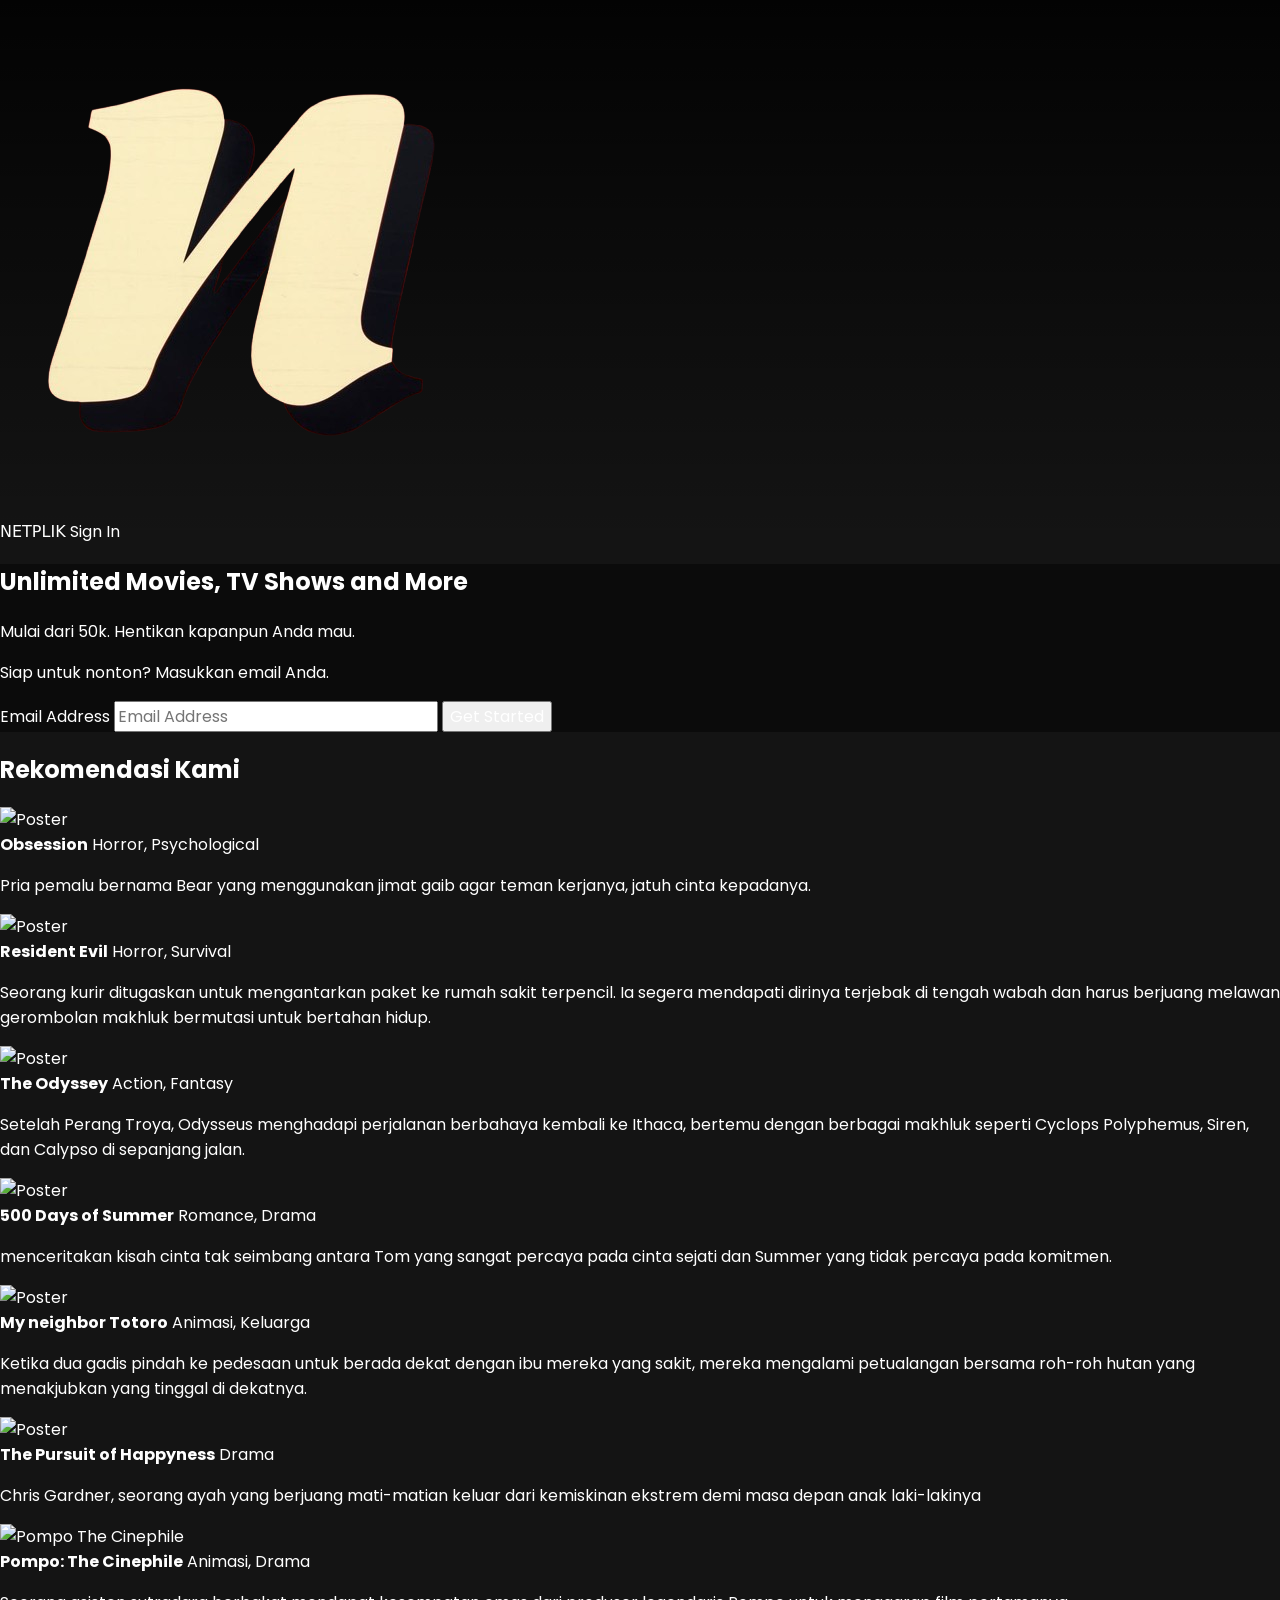
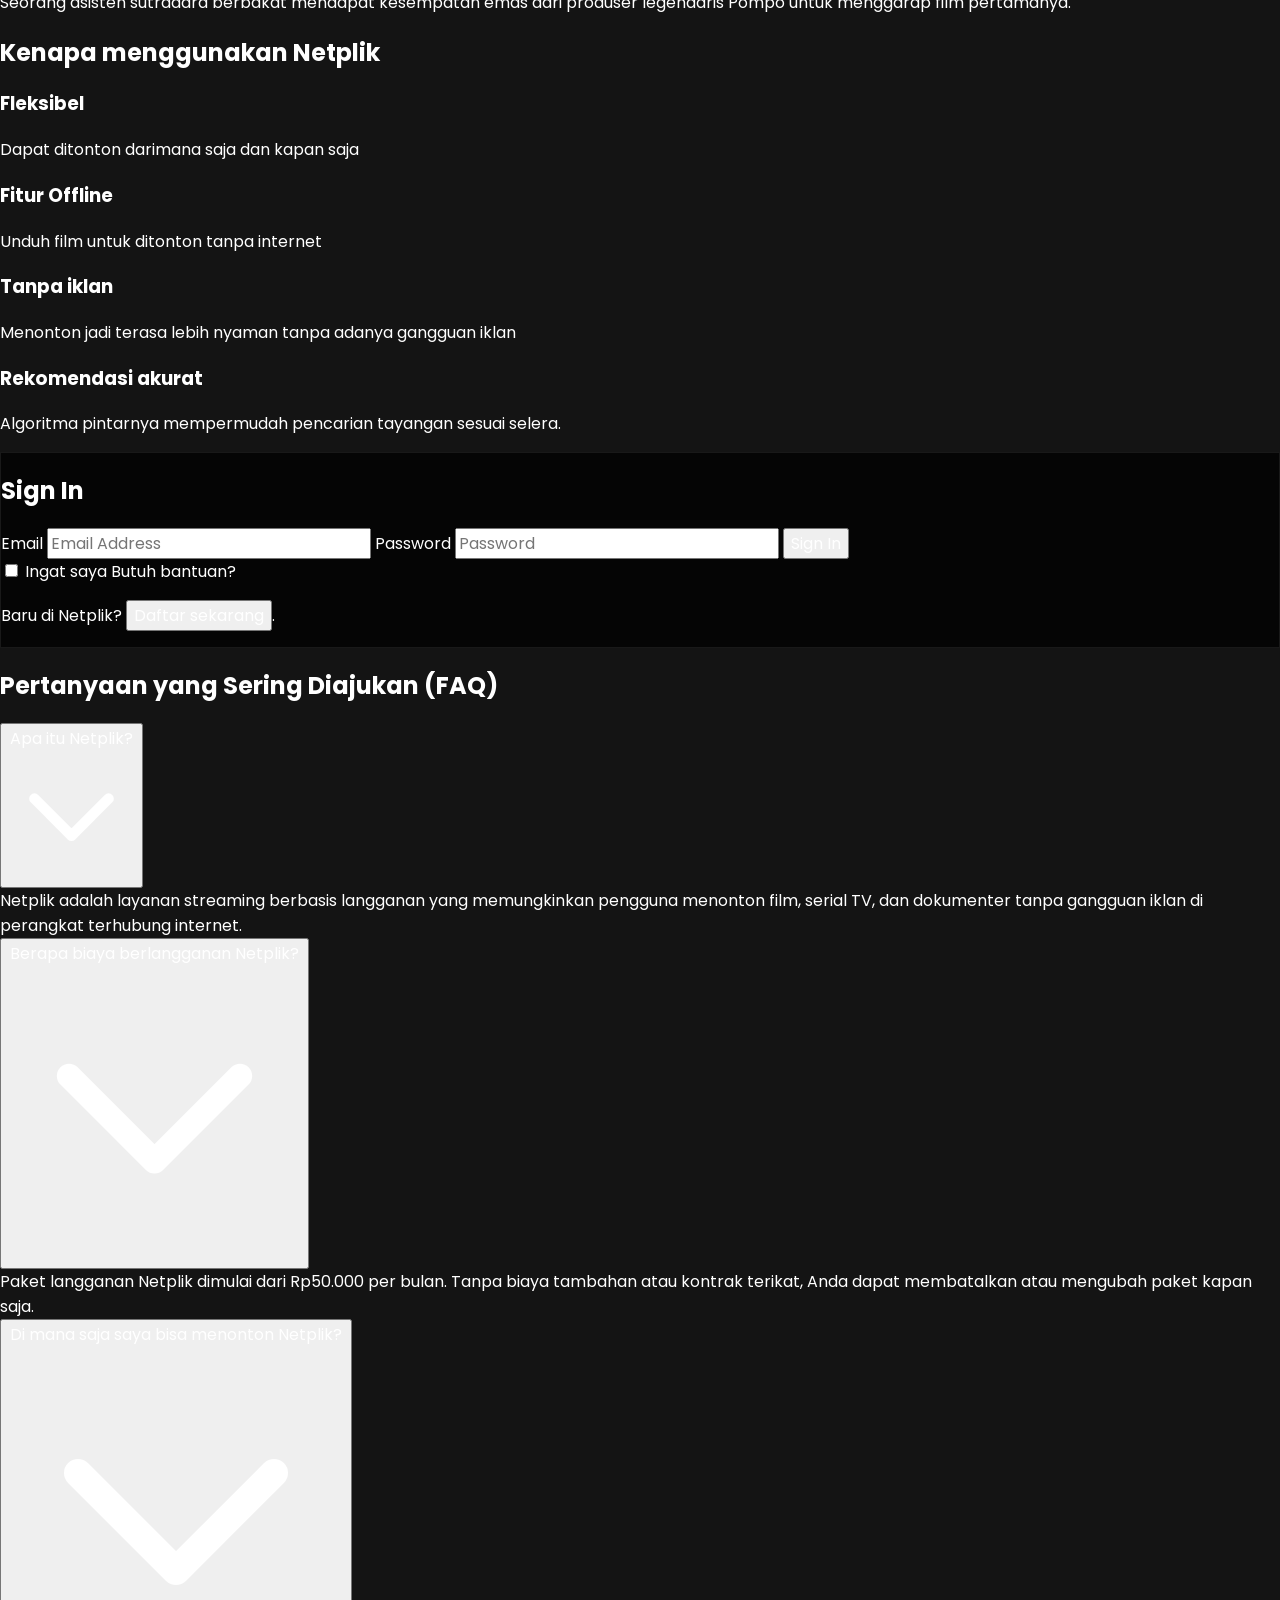
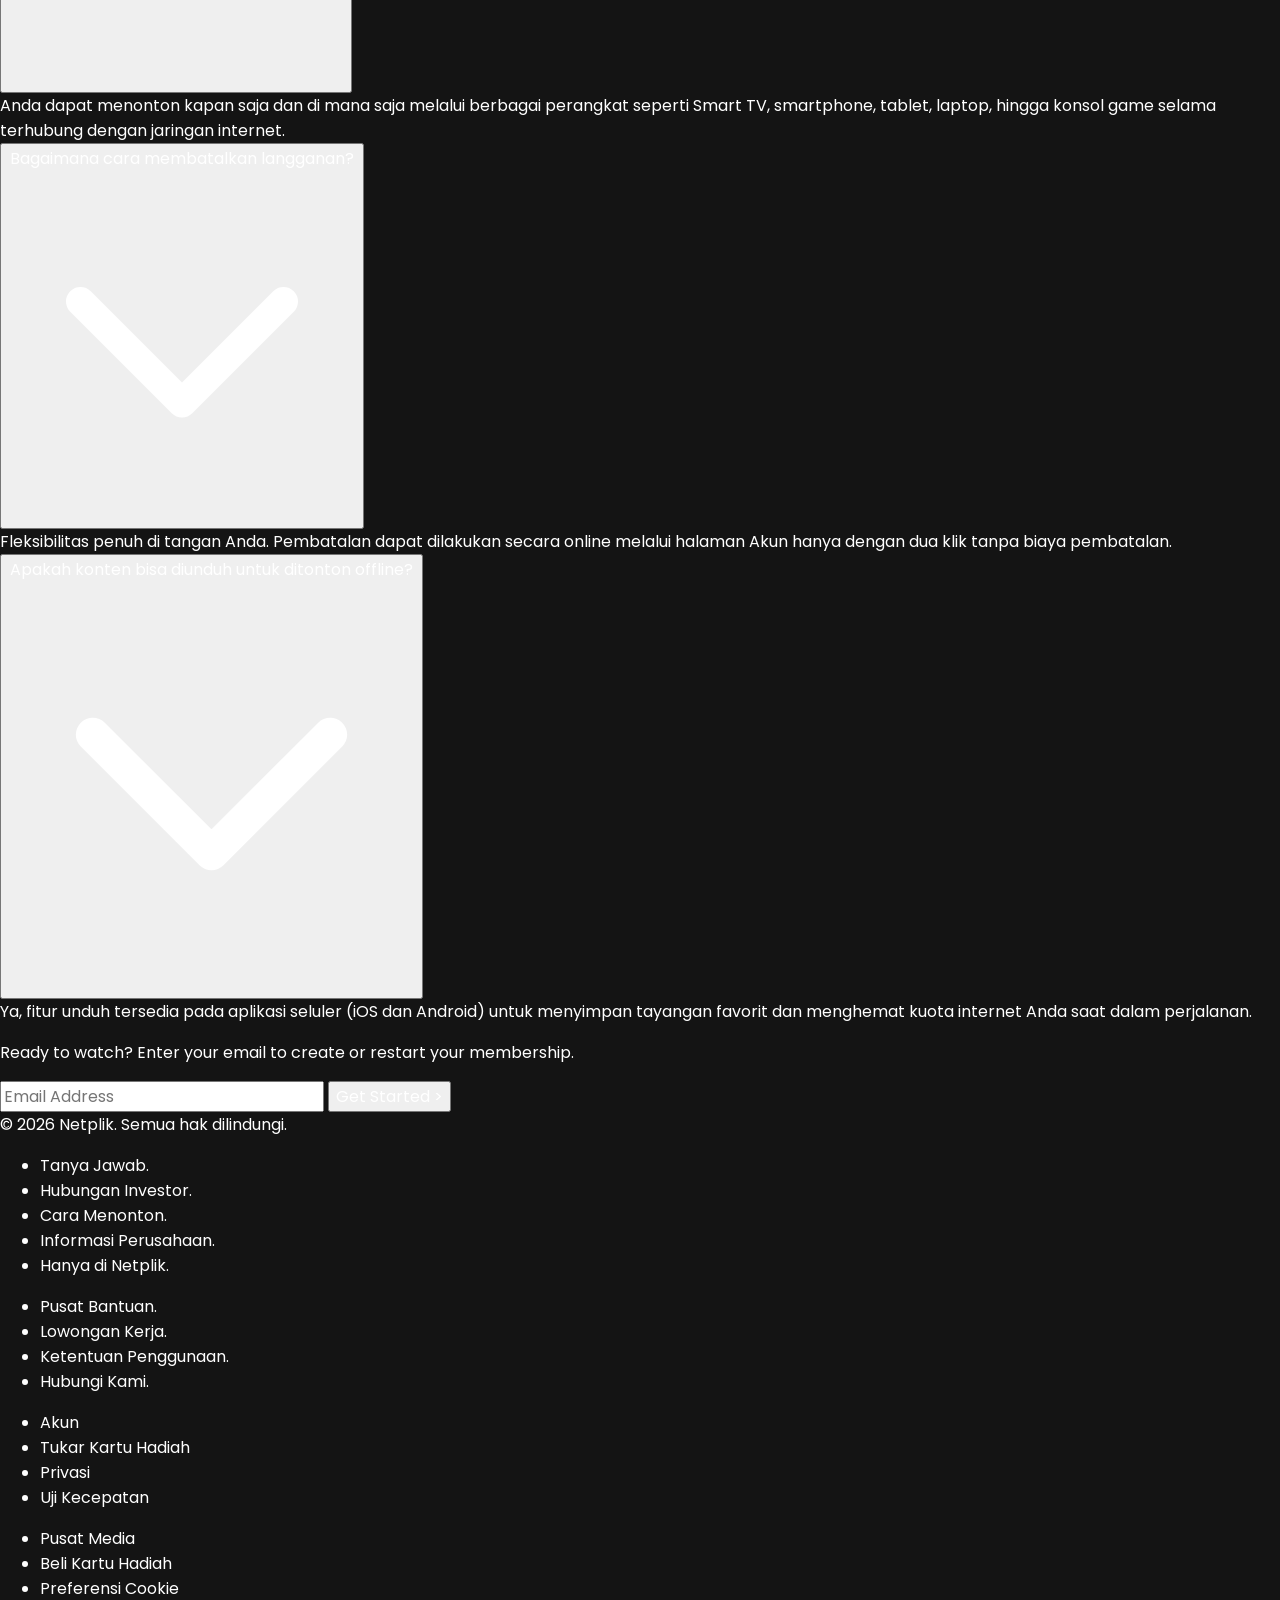
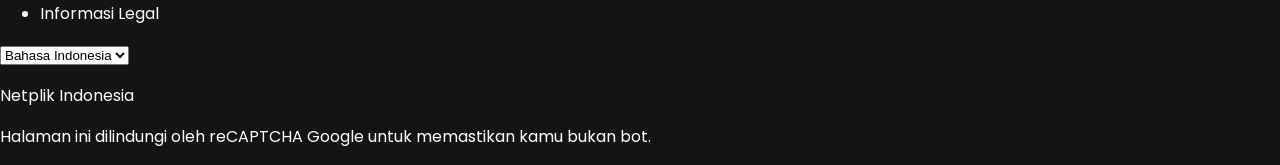
==== commit 4e8863aa: "perbaikan" ====
--- a/index.html
+++ b/index.html
@@ -369,17 +369,17 @@
 <!-- bagian linknya footer -->
 <div class="grid grid-cols-2 md:grid-cols-4 gap-4 mb-8 text-xs sm:text-sm">
       <ul class="space-y-3">
-        <li><a href="#" class="hover:underline">Tanya Jawab</a></li>
-        <li><a href="#" class="hover:underline">Hubungan Investor</a></li>
-        <li><a href="#" class="hover:underline">Cara Menonton</a></li>
-        <li><a href="#" class="hover:underline">Informasi Perusahaan</a></li>
-        <li><a href="#" class="hover:underline">Hanya di Netplik</a></li>
+        <li><a href="#" class="hover:underline">Tanya Jawab.</a></li>
+        <li><a href="#" class="hover:underline">Hubungan Investor.</a></li>
+        <li><a href="#" class="hover:underline">Cara Menonton.</a></li>
+        <li><a href="#" class="hover:underline">Informasi Perusahaan.</a></li>
+        <li><a href="#" class="hover:underline">Hanya di Netplik.</a></li>
       </ul>
       <ul class="space-y-3">
-        <li><a href="#" class="hover:underline">Pusat Bantuan</a></li>
-        <li><a href="#" class="hover:underline">Lowongan Kerja</a></li>
-        <li><a href="#" class="hover:underline">Ketentuan Penggunaan</a></li>
-        <li><a href="#" class="hover:underline">Hubungi Kami</a></li>
+        <li><a href="#" class="hover:underline">Pusat Bantuan.</a></li>
+        <li><a href="#" class="hover:underline">Lowongan Kerja.</a></li>
+        <li><a href="#" class="hover:underline">Ketentuan Penggunaan.</a></li>
+        <li><a href="#" class="hover:underline">Hubungi Kami.</a></li>
       </ul>
       <ul class="space-y-3">
         <li><a href="#" class="hover:underline">Akun</a></li>
